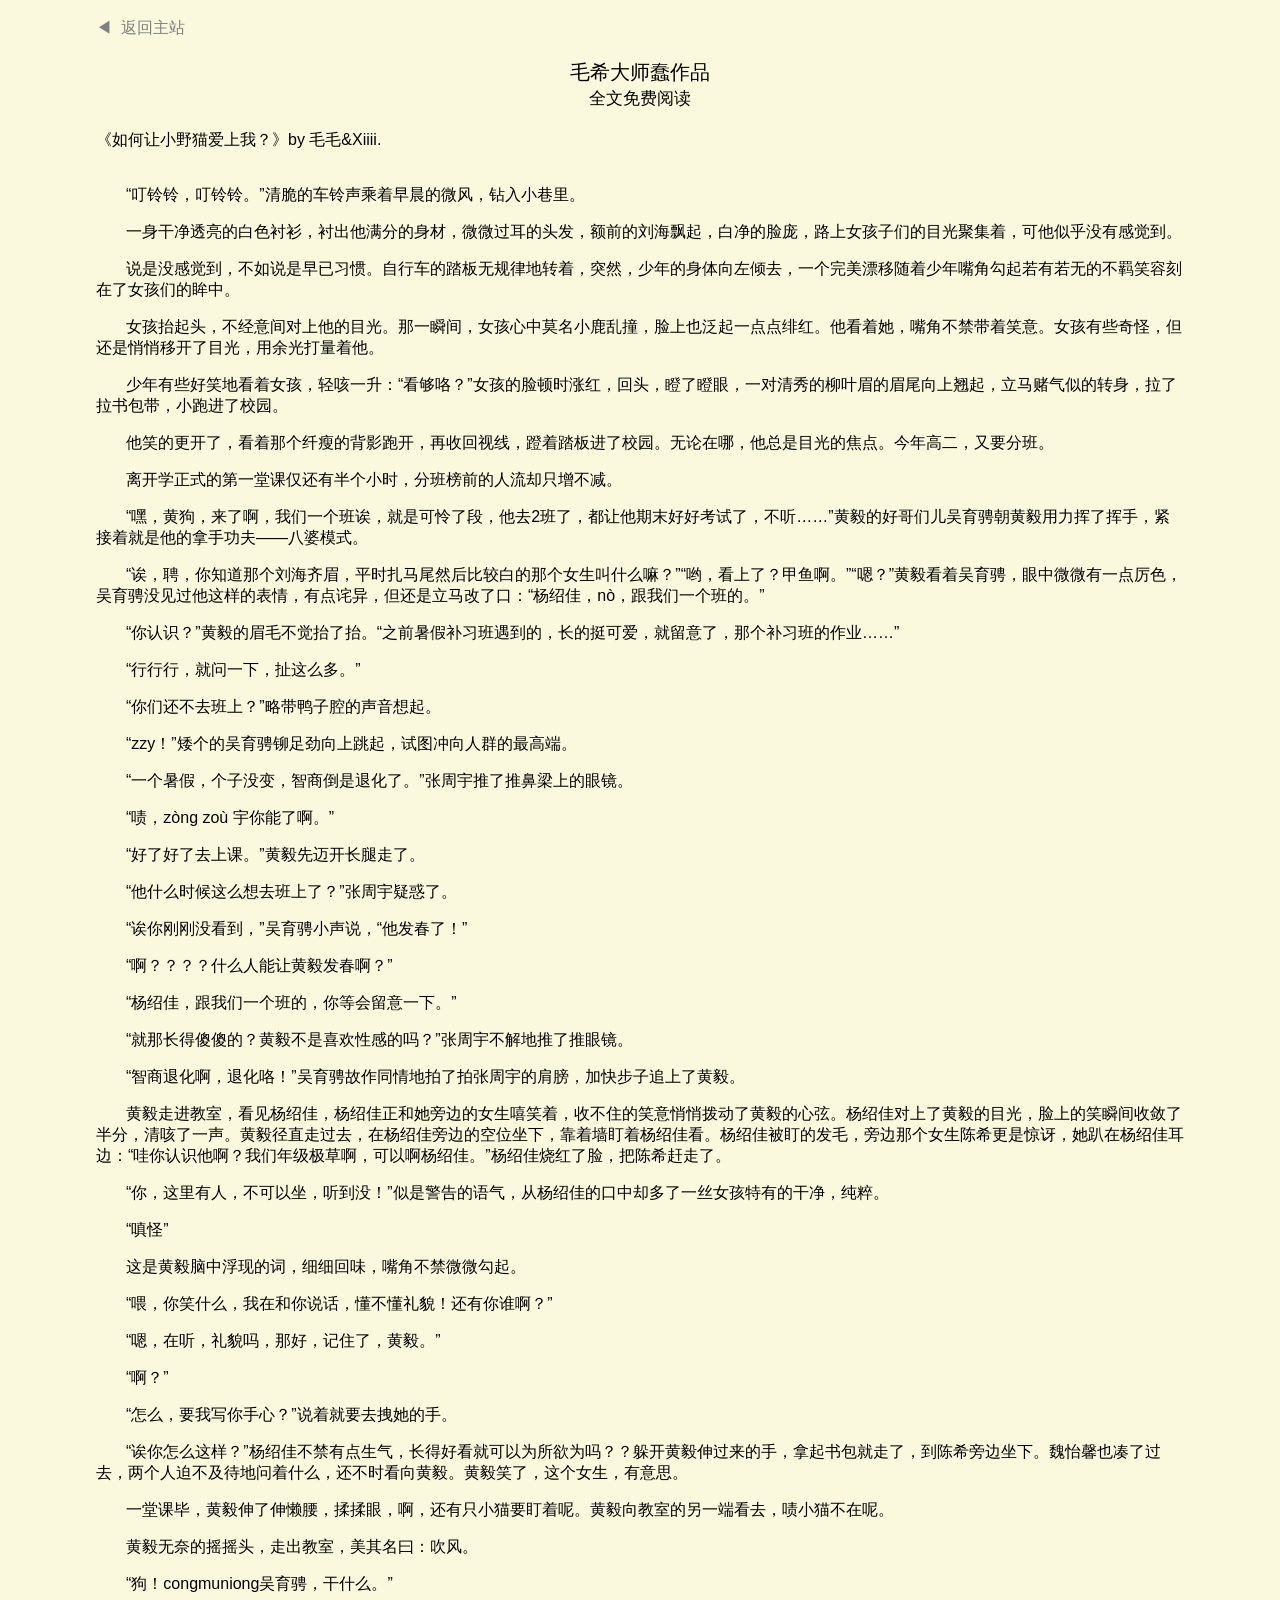
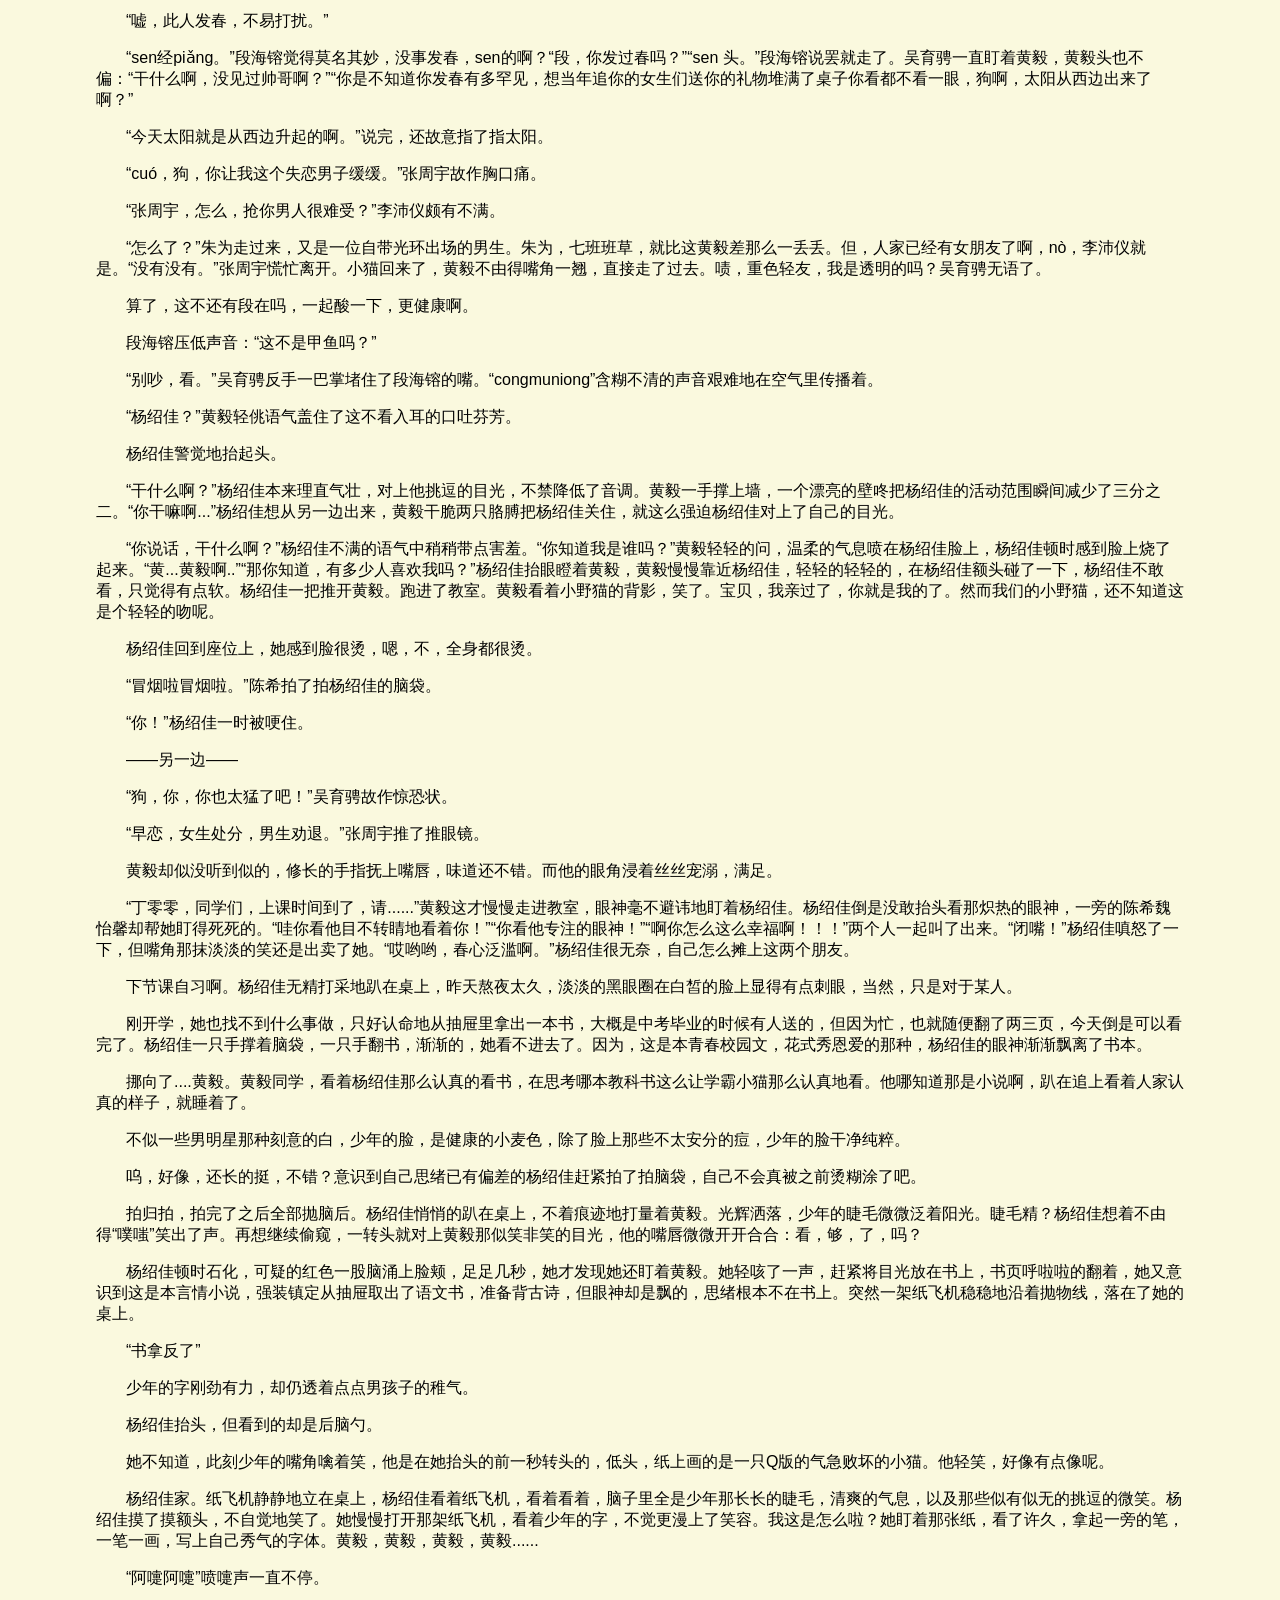
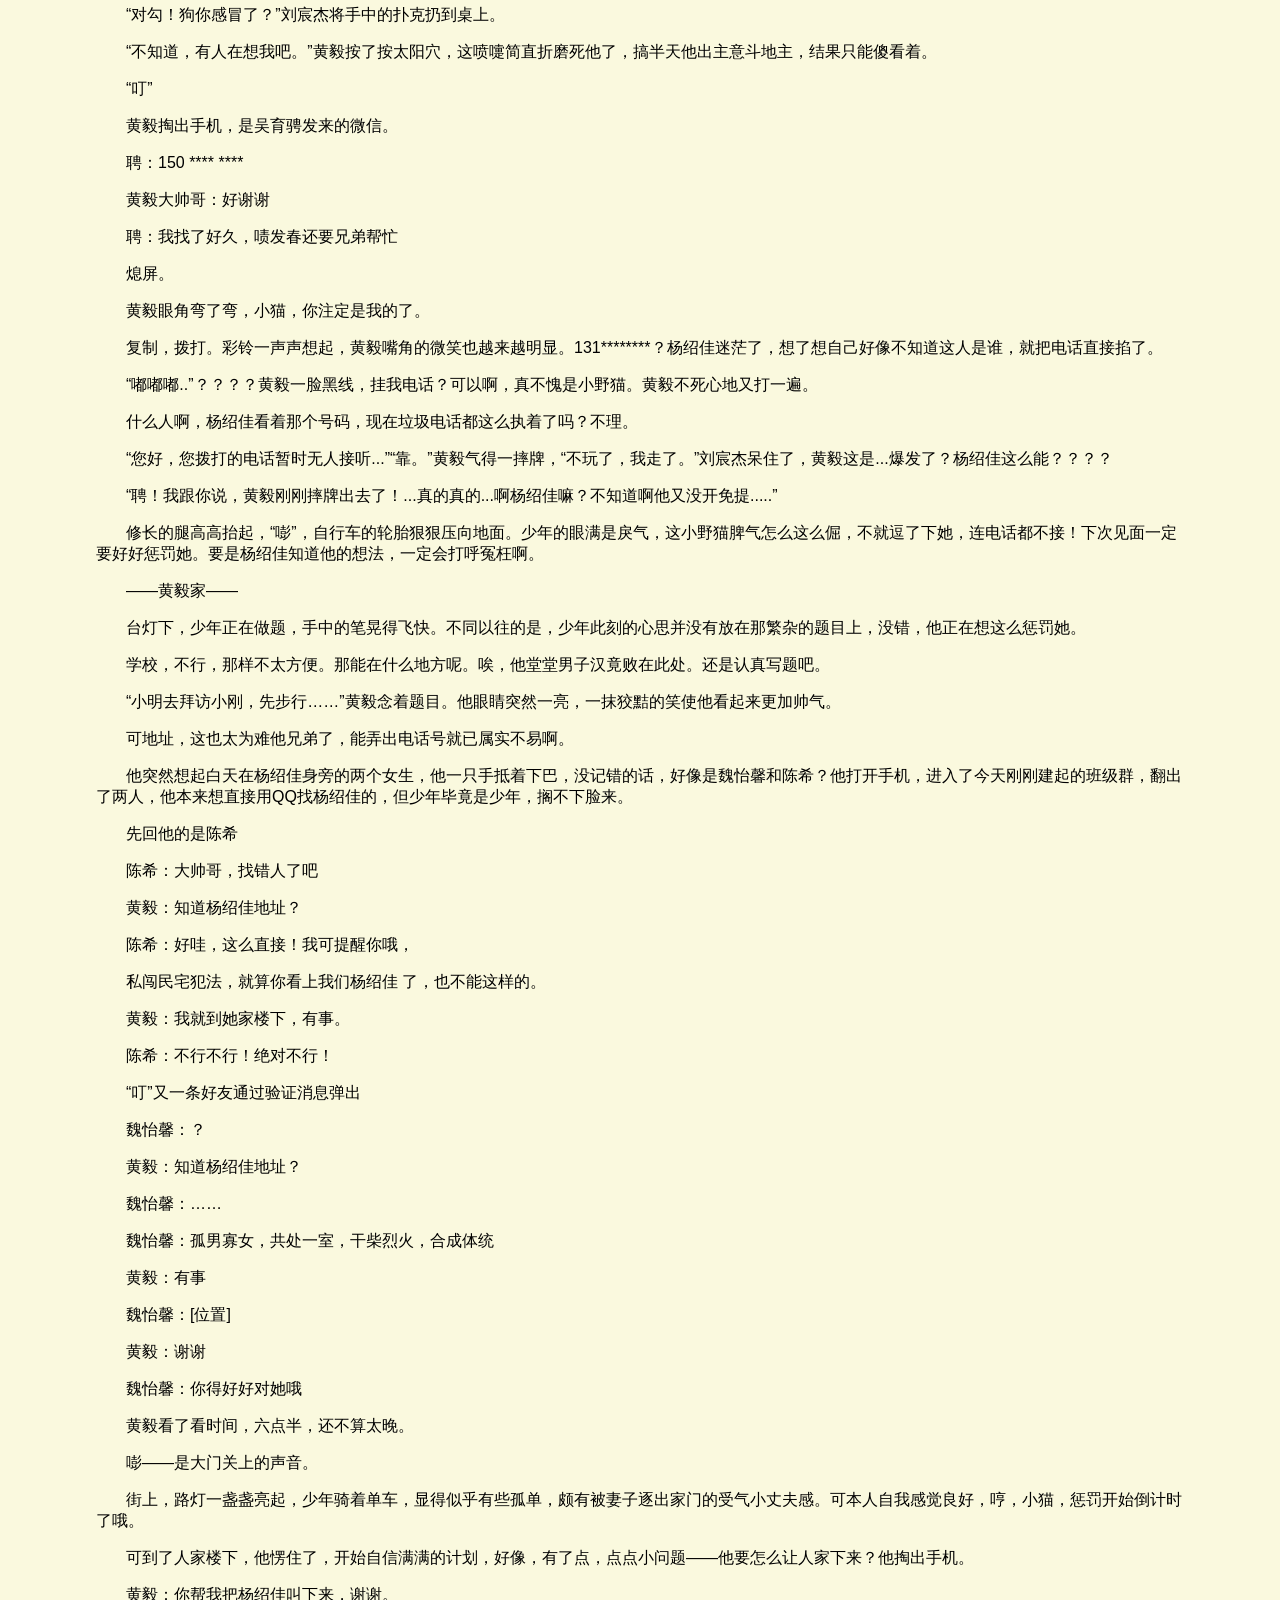
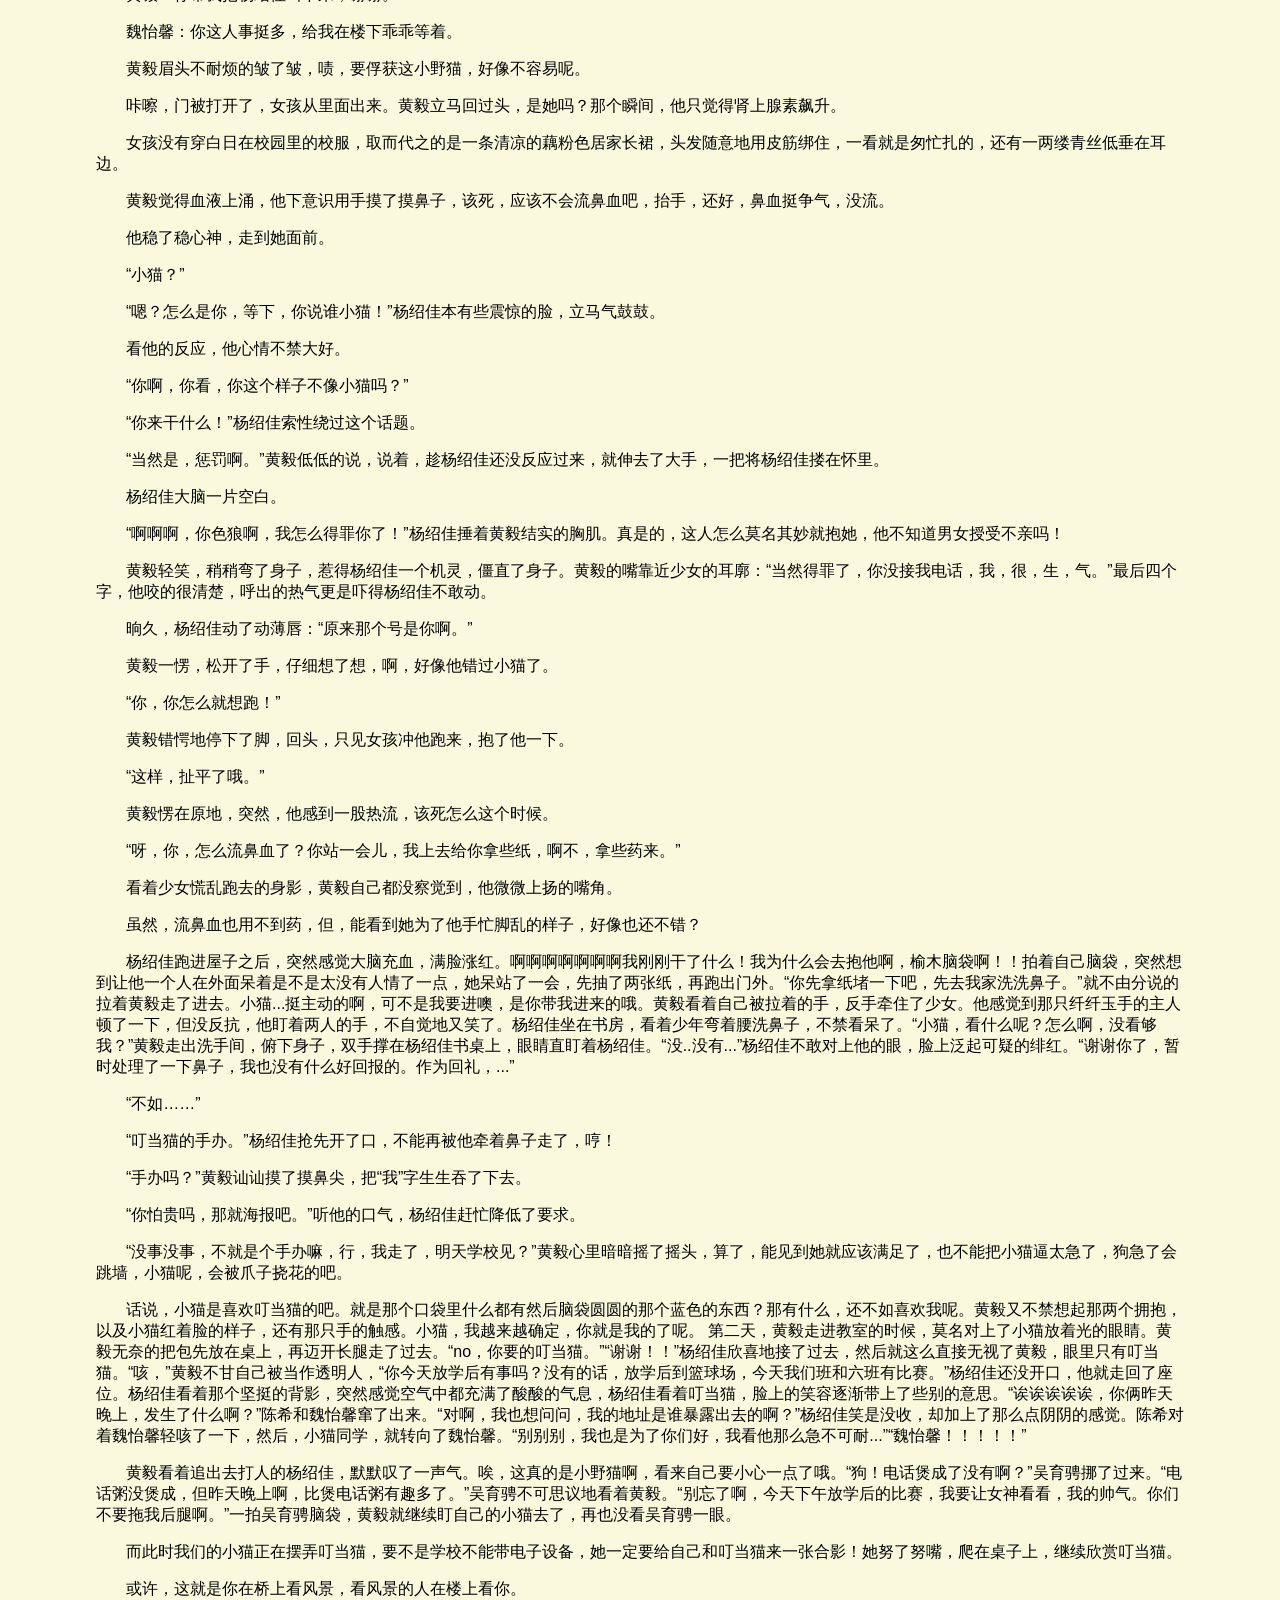
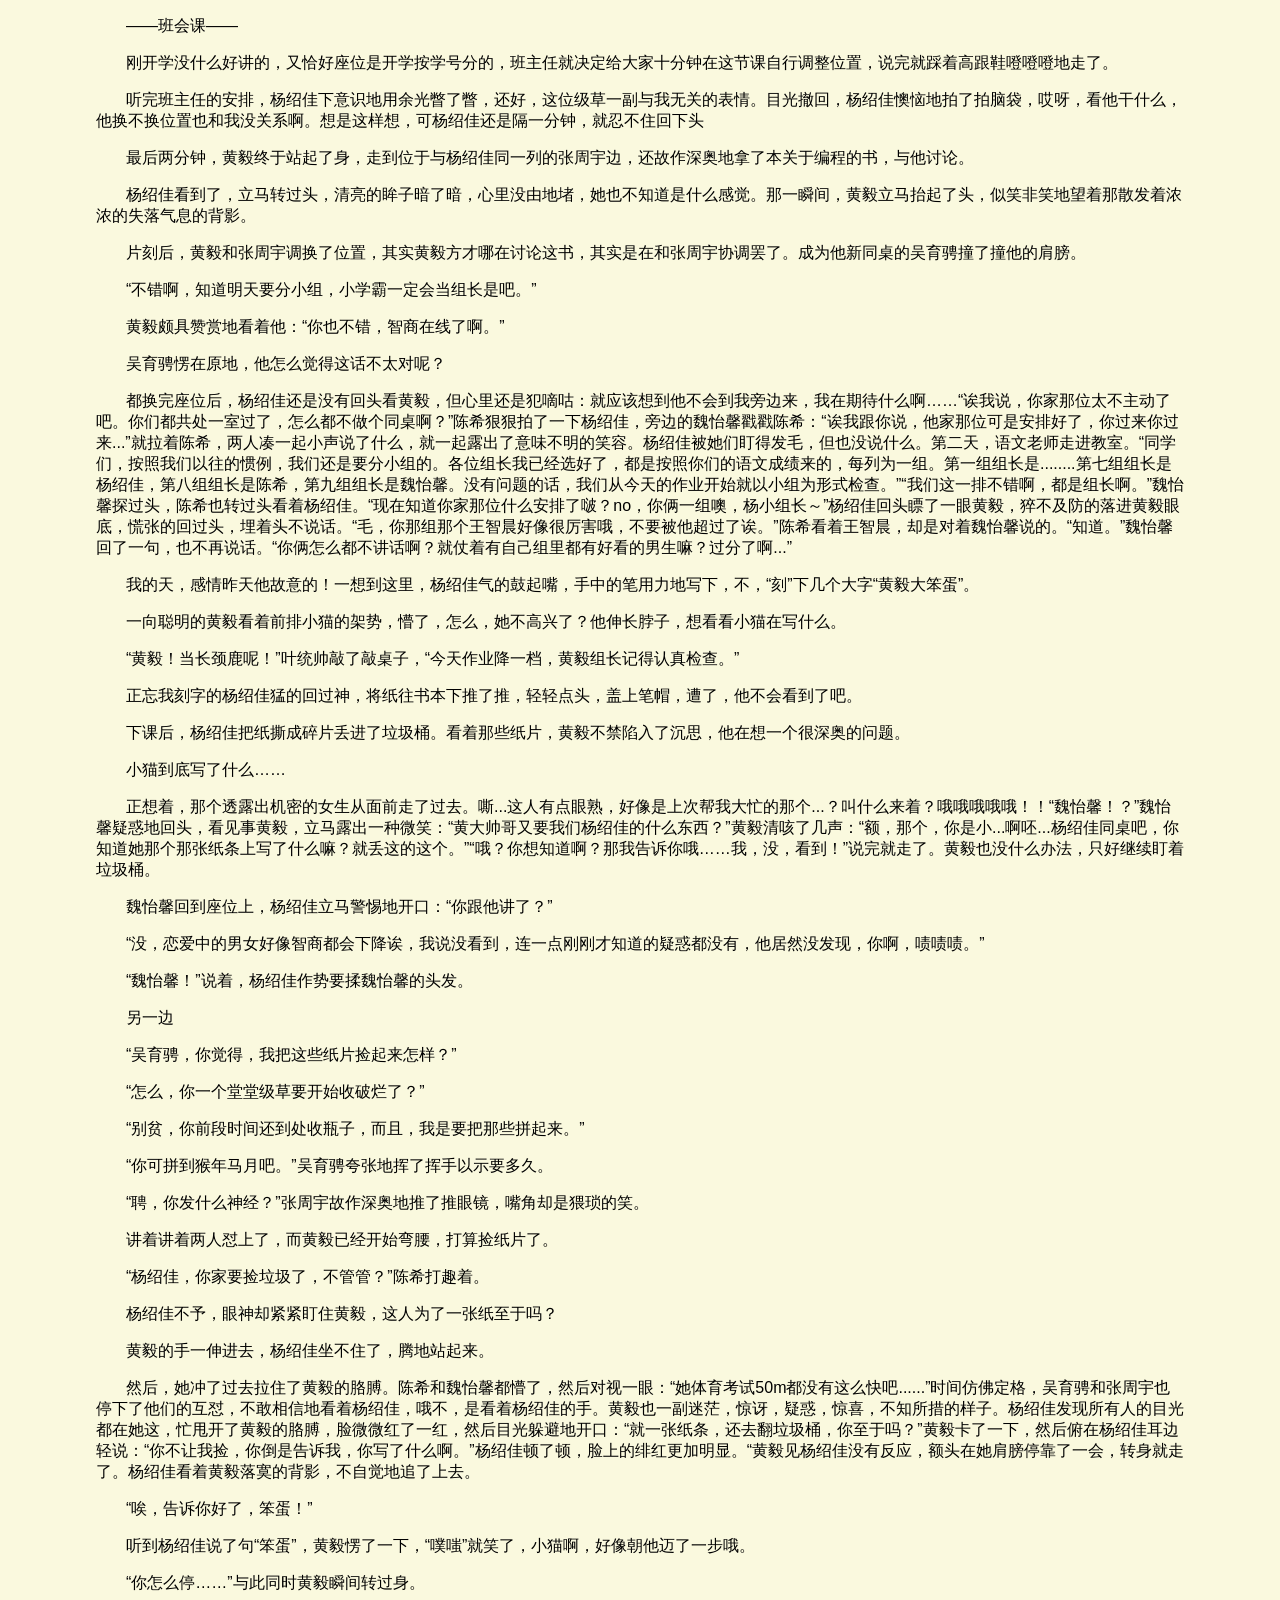
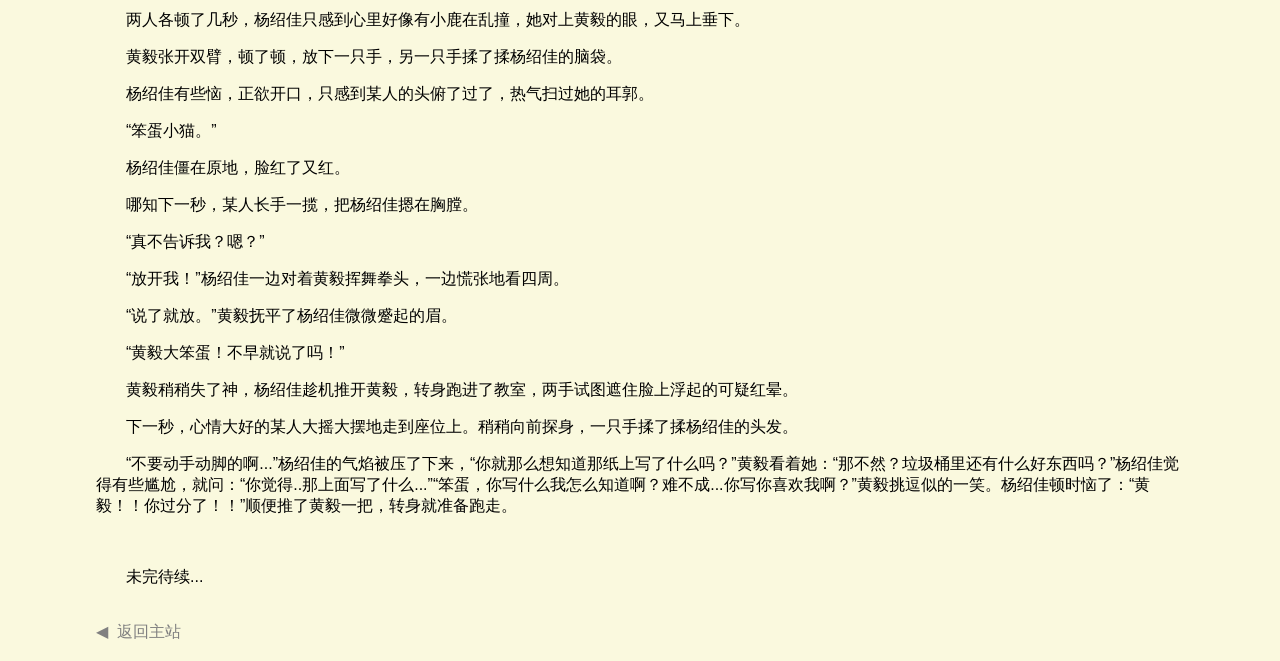
==== czp/index.html @ f8d87354 "Add files via upload" ====
<!DOCTYPE html>
<html lang="en">

<head>
    <meta charset="UTF-8">
    <meta name="viewport" content="width=device-width, initial-scale=1.0">
    <link rel="stylesheet" type="text/css" href="style.css">
    <link rel="shortcut icon" href="CZP.ico">
    <meta name="viewport" content="width=device-width, initial-scale=1.0">
    <title>毛希大师蠢作品</title>
</head>

<body>
    <br><a href="../index.html" style="text-decoration:none;color:gray;">◀&nbsp;&nbsp;返回主站</a>
    <p class="title">毛希大师蠢作品<br><small>全文免费阅读</small></p>
    <span>《如何让小野猫爱上我？》by 毛毛&amp;Xiiii.</span><br><br>
    <span style="text-indent:30px;">
        <p>“叮铃铃，叮铃铃。”清脆的车铃声乘着早晨的微风，钻入小巷里。</p>
        <p>一身干净透亮的白色衬衫，衬出他满分的身材，微微过耳的头发，额前的刘海飘起，白净的脸庞，路上女孩子们的目光聚集着，可他似乎没有感觉到。</p>
        <p>说是没感觉到，不如说是早已习惯。自行车的踏板无规律地转着，突然，少年的身体向左倾去，一个完美漂移随着少年嘴角勾起若有若无的不羁笑容刻在了女孩们的眸中。</p>
        <p>女孩抬起头，不经意间对上他的目光。那一瞬间，女孩心中莫名小鹿乱撞，脸上也泛起一点点绯红。他看着她，嘴角不禁带着笑意。女孩有些奇怪，但还是悄悄移开了目光，用余光打量着他。</p>
        <p>少年有些好笑地看着女孩，轻咳一升：“看够咯？”女孩的脸顿时涨红，回头，瞪了瞪眼，一对清秀的柳叶眉的眉尾向上翘起，立马赌气似的转身，拉了拉书包带，小跑进了校园。</p>
        <p>他笑的更开了，看着那个纤瘦的背影跑开，再收回视线，蹬着踏板进了校园。无论在哪，他总是目光的焦点。今年高二，又要分班。</p>
        <p>离开学正式的第一堂课仅还有半个小时，分班榜前的人流却只增不减。</p>
        <p>“嘿，黄狗，来了啊，我们一个班诶，就是可怜了段，他去2班了，都让他期末好好考试了，不听……”黄毅的好哥们儿吴育骋朝黄毅用力挥了挥手，紧接着就是他的拿手功夫——八婆模式。</p>
        <p>“诶，聘，你知道那个刘海齐眉，平时扎马尾然后比较白的那个女生叫什么嘛？”“哟，看上了？甲鱼啊。”“嗯？”黄毅看着吴育骋，眼中微微有一点厉色，吴育骋没见过他这样的表情，有点诧异，但还是立马改了口：“杨绍佳，nò，跟我们一个班的。”
        </p>
        <p> “你认识？”黄毅的眉毛不觉抬了抬。“之前暑假补习班遇到的，长的挺可爱，就留意了，那个补习班的作业……”</p>
        <p> “行行行，就问一下，扯这么多。”</p>
        <p> “你们还不去班上？”略带鸭子腔的声音想起。</p>
        <p> “zzy！”矮个的吴育骋铆足劲向上跳起，试图冲向人群的最高端。</p>
        <p> “一个暑假，个子没变，智商倒是退化了。”张周宇推了推鼻梁上的眼镜。</p>
        <p> “啧，zòng zoù 宇你能了啊。”</p>
        <p> “好了好了去上课。”黄毅先迈开长腿走了。</p>
        <p> “他什么时候这么想去班上了？”张周宇疑惑了。</p>
        <p> “诶你刚刚没看到，”吴育骋小声说，“他发春了！”</p>
        <p> “啊？？？？什么人能让黄毅发春啊？”</p>
        <p> “杨绍佳，跟我们一个班的，你等会留意一下。”</p>
        <p> “就那长得傻傻的？黄毅不是喜欢性感的吗？”张周宇不解地推了推眼镜。</p>
        <p> “智商退化啊，退化咯！”吴育骋故作同情地拍了拍张周宇的肩膀，加快步子追上了黄毅。</p>
        <p> 黄毅走进教室，看见杨绍佳，杨绍佳正和她旁边的女生嘻笑着，收不住的笑意悄悄拨动了黄毅的心弦。杨绍佳对上了黄毅的目光，脸上的笑瞬间收敛了半分，清咳了一声。黄毅径直走过去，在杨绍佳旁边的空位坐下，靠着墙盯着杨绍佳看。杨绍佳被盯的发毛，旁边那个女生陈希更是惊讶，她趴在杨绍佳耳边：“哇你认识他啊？我们年级极草啊，可以啊杨绍佳。”杨绍佳烧红了脸，把陈希赶走了。
        </p>
        <p> “你，这里有人，不可以坐，听到没！”似是警告的语气，从杨绍佳的口中却多了一丝女孩特有的干净，纯粹。</p>
        <p> “嗔怪”</p>
        <p> 这是黄毅脑中浮现的词，细细回味，嘴角不禁微微勾起。</p>
        <p> “喂，你笑什么，我在和你说话，懂不懂礼貌！还有你谁啊？”</p>
        <p> “嗯，在听，礼貌吗，那好，记住了，黄毅。”</p>
        <p> “啊？”</p>
        <p> “怎么，要我写你手心？”说着就要去拽她的手。</p>
        <p> “诶你怎么这样？”杨绍佳不禁有点生气，长得好看就可以为所欲为吗？？躲开黄毅伸过来的手，拿起书包就走了，到陈希旁边坐下。魏怡馨也凑了过去，两个人迫不及待地问着什么，还不时看向黄毅。黄毅笑了，这个女生，有意思。</p>
        <p> 一堂课毕，黄毅伸了伸懒腰，揉揉眼，啊，还有只小猫要盯着呢。黄毅向教室的另一端看去，啧小猫不在呢。</p>
        <p> 黄毅无奈的摇摇头，走出教室，美其名曰：吹风。</p>
        <p> “狗！congmuniong吴育骋，干什么。”</p>
        <p> “嘘，此人发春，不易打扰。”</p>
        <p> “sen经piǎng。”段海镕觉得莫名其妙，没事发春，sen的啊？“段，你发过春吗？”“sen
            头。”段海镕说罢就走了。吴育骋一直盯着黄毅，黄毅头也不偏：“干什么啊，没见过帅哥啊？”“你是不知道你发春有多罕见，想当年追你的女生们送你的礼物堆满了桌子你看都不看一眼，狗啊，太阳从西边出来了啊？”</p>
        <p> “今天太阳就是从西边升起的啊。”说完，还故意指了指太阳。</p>
        <p> “cuó，狗，你让我这个失恋男子缓缓。”张周宇故作胸口痛。</p>
        <p> “张周宇，怎么，抢你男人很难受？”李沛仪颇有不满。</p>
        <p> “怎么了？”朱为走过来，又是一位自带光环出场的男生。朱为，七班班草，就比这黄毅差那么一丢丢。但，人家已经有女朋友了啊，nò，李沛仪就是。“没有没有。”张周宇慌忙离开。小猫回来了，黄毅不由得嘴角一翘，直接走了过去。啧，重色轻友，我是透明的吗？吴育骋无语了。
        </p>
        <p> 算了，这不还有段在吗，一起酸一下，更健康啊。</p>
        <p> 段海镕压低声音：“这不是甲鱼吗？”</p>
        <p> “别吵，看。”吴育骋反手一巴掌堵住了段海镕的嘴。“congmuniong”含糊不清的声音艰难地在空气里传播着。</p>
        <p> “杨绍佳？”黄毅轻佻语气盖住了这不看入耳的口吐芬芳。</p>
        <p> 杨绍佳警觉地抬起头。</p>
        <p> “干什么啊？”杨绍佳本来理直气壮，对上他挑逗的目光，不禁降低了音调。黄毅一手撑上墙，一个漂亮的壁咚把杨绍佳的活动范围瞬间减少了三分之二。“你干嘛啊...”杨绍佳想从另一边出来，黄毅干脆两只胳膊把杨绍佳关住，就这么强迫杨绍佳对上了自己的目光。
        </p>
        <p> “你说话，干什么啊？”杨绍佳不满的语气中稍稍带点害羞。“你知道我是谁吗？”黄毅轻轻的问，温柔的气息喷在杨绍佳脸上，杨绍佳顿时感到脸上烧了起来。“黄...黄毅啊..”“那你知道，有多少人喜欢我吗？”杨绍佳抬眼瞪着黄毅，黄毅慢慢靠近杨绍佳，轻轻的轻轻的，在杨绍佳额头碰了一下，杨绍佳不敢看，只觉得有点软。杨绍佳一把推开黄毅。跑进了教室。黄毅看着小野猫的背影，笑了。宝贝，我亲过了，你就是我的了。然而我们的小野猫，还不知道这是个轻轻的吻呢。
        </p>
        <p> 杨绍佳回到座位上，她感到脸很烫，嗯，不，全身都很烫。</p>
        <p> “冒烟啦冒烟啦。”陈希拍了拍杨绍佳的脑袋。</p>
        <p> “你！”杨绍佳一时被哽住。</p>
        <p> ——另一边——</p>
        <p> “狗，你，你也太猛了吧！”吴育骋故作惊恐状。</p>
        <p> “早恋，女生处分，男生劝退。”张周宇推了推眼镜。</p>
        <p> 黄毅却似没听到似的，修长的手指抚上嘴唇，味道还不错。而他的眼角浸着丝丝宠溺，满足。</p>
        <p> “丁零零，同学们，上课时间到了，请......”黄毅这才慢慢走进教室，眼神毫不避讳地盯着杨绍佳。杨绍佳倒是没敢抬头看那炽热的眼神，一旁的陈希魏怡馨却帮她盯得死死的。“哇你看他目不转睛地看着你！”“你看他专注的眼神！”“啊你怎么这么幸福啊！！！”两个人一起叫了出来。“闭嘴！”杨绍佳嗔怒了一下，但嘴角那抹淡淡的笑还是出卖了她。“哎哟哟，春心泛滥啊。”杨绍佳很无奈，自己怎么摊上这两个朋友。
        </p>
        <p> 下节课自习啊。杨绍佳无精打采地趴在桌上，昨天熬夜太久，淡淡的黑眼圈在白皙的脸上显得有点刺眼，当然，只是对于某人。</p>
        <p> 刚开学，她也找不到什么事做，只好认命地从抽屉里拿出一本书，大概是中考毕业的时候有人送的，但因为忙，也就随便翻了两三页，今天倒是可以看完了。杨绍佳一只手撑着脑袋，一只手翻书，渐渐的，她看不进去了。因为，这是本青春校园文，花式秀恩爱的那种，杨绍佳的眼神渐渐飘离了书本。
        </p>
        <p> 挪向了....黄毅。黄毅同学，看着杨绍佳那么认真的看书，在思考哪本教科书这么让学霸小猫那么认真地看。他哪知道那是小说啊，趴在追上看着人家认真的样子，就睡着了。</p>
        <p> 不似一些男明星那种刻意的白，少年的脸，是健康的小麦色，除了脸上那些不太安分的痘，少年的脸干净纯粹。</p>
        <p> 呜，好像，还长的挺，不错？意识到自己思绪已有偏差的杨绍佳赶紧拍了拍脑袋，自己不会真被之前烫糊涂了吧。</p>
        <p> 拍归拍，拍完了之后全部抛脑后。杨绍佳悄悄的趴在桌上，不着痕迹地打量着黄毅。光辉洒落，少年的睫毛微微泛着阳光。睫毛精？杨绍佳想着不由得“噗嗤”笑出了声。再想继续偷窥，一转头就对上黄毅那似笑非笑的目光，他的嘴唇微微开开合合：看，够，了，吗？
        </p>
        <p> 杨绍佳顿时石化，可疑的红色一股脑涌上脸颊，足足几秒，她才发现她还盯着黄毅。她轻咳了一声，赶紧将目光放在书上，书页呼啦啦的翻着，她又意识到这是本言情小说，强装镇定从抽屉取出了语文书，准备背古诗，但眼神却是飘的，思绪根本不在书上。突然一架纸飞机稳稳地沿着抛物线，落在了她的桌上。
        </p>
        <p> “书拿反了”</p>
        <p> 少年的字刚劲有力，却仍透着点点男孩子的稚气。</p>
        <p> 杨绍佳抬头，但看到的却是后脑勺。</p>
        <p> 她不知道，此刻少年的嘴角噙着笑，他是在她抬头的前一秒转头的，低头，纸上画的是一只Q版的气急败坏的小猫。他轻笑，好像有点像呢。</p>
        <p> 杨绍佳家。纸飞机静静地立在桌上，杨绍佳看着纸飞机，看着看着，脑子里全是少年那长长的睫毛，清爽的气息，以及那些似有似无的挑逗的微笑。杨绍佳摸了摸额头，不自觉地笑了。她慢慢打开那架纸飞机，看着少年的字，不觉更漫上了笑容。我这是怎么啦？她盯着那张纸，看了许久，拿起一旁的笔，一笔一画，写上自己秀气的字体。黄毅，黄毅，黄毅，黄毅......
        </p>
        <p> “阿嚏阿嚏”喷嚏声一直不停。</p>
        <p> “对勾！狗你感冒了？”刘宸杰将手中的扑克扔到桌上。</p>
        <p> “不知道，有人在想我吧。”黄毅按了按太阳穴，这喷嚏简直折磨死他了，搞半天他出主意斗地主，结果只能傻看着。</p>
        <p> “叮”</p>
        <p> 黄毅掏出手机，是吴育骋发来的微信。</p>
        <p> 聘：150 **** ****</p>
        <p> 黄毅大帅哥：好谢谢</p>
        <p> 聘：我找了好久，啧发春还要兄弟帮忙</p>
        <p> 熄屏。</p>
        <p> 黄毅眼角弯了弯，小猫，你注定是我的了。</p>
        <p> 复制，拨打。彩铃一声声想起，黄毅嘴角的微笑也越来越明显。131********？杨绍佳迷茫了，想了想自己好像不知道这人是谁，就把电话直接掐了。</p>
        <p> “嘟嘟嘟..”？？？？黄毅一脸黑线，挂我电话？可以啊，真不愧是小野猫。黄毅不死心地又打一遍。</p>
        <p> 什么人啊，杨绍佳看着那个号码，现在垃圾电话都这么执着了吗？不理。</p>
        <p> “您好，您拨打的电话暂时无人接听...”“靠。”黄毅气得一摔牌，“不玩了，我走了。”刘宸杰呆住了，黄毅这是...爆发了？杨绍佳这么能？？？？</p>
        <p> “聘！我跟你说，黄毅刚刚摔牌出去了！...真的真的...啊杨绍佳嘛？不知道啊他又没开免提.....”</p>
        <p> 修长的腿高高抬起，“嘭”，自行车的轮胎狠狠压向地面。少年的眼满是戾气，这小野猫脾气怎么这么倔，不就逗了下她，连电话都不接！下次见面一定要好好惩罚她。要是杨绍佳知道他的想法，一定会打呼冤枉啊。</p>
        <p> ——黄毅家——</p>
        <p> 台灯下，少年正在做题，手中的笔晃得飞快。不同以往的是，少年此刻的心思并没有放在那繁杂的题目上，没错，他正在想这么惩罚她。</p>
        <p> 学校，不行，那样不太方便。那能在什么地方呢。唉，他堂堂男子汉竟败在此处。还是认真写题吧。</p>
        <p> “小明去拜访小刚，先步行……”黄毅念着题目。他眼睛突然一亮，一抹狡黠的笑使他看起来更加帅气。</p>
        <p> 可地址，这也太为难他兄弟了，能弄出电话号就已属实不易啊。</p>
        <p> 他突然想起白天在杨绍佳身旁的两个女生，他一只手抵着下巴，没记错的话，好像是魏怡馨和陈希？他打开手机，进入了今天刚刚建起的班级群，翻出了两人，他本来想直接用QQ找杨绍佳的，但少年毕竟是少年，搁不下脸来。</p>
        <p> 先回他的是陈希</p>
        <p> 陈希：大帅哥，找错人了吧</p>
        <p> 黄毅：知道杨绍佳地址？</p>
        <p> 陈希：好哇，这么直接！我可提醒你哦， </p>
        <p> 私闯民宅犯法，就算你看上我们杨绍佳 了，也不能这样的。</p>
        <p> 黄毅：我就到她家楼下，有事。</p>
        <p> 陈希：不行不行！绝对不行！</p>
        <p> “叮”又一条好友通过验证消息弹出</p>
        <p> 魏怡馨：？</p>
        <p> 黄毅：知道杨绍佳地址？</p>
        <p> 魏怡馨：……</p>
        <p> 魏怡馨：孤男寡女，共处一室，干柴烈火，合成体统</p>
        <p> 黄毅：有事</p>
        <p> 魏怡馨：[位置]</p>
        <p> 黄毅：谢谢</p>
        <p> 魏怡馨：你得好好对她哦</p>
        <p> 黄毅看了看时间，六点半，还不算太晚。</p>
        <p> 嘭——是大门关上的声音。</p>
        <p> 街上，路灯一盏盏亮起，少年骑着单车，显得似乎有些孤单，颇有被妻子逐出家门的受气小丈夫感。可本人自我感觉良好，哼，小猫，惩罚开始倒计时了哦。</p>
        <p> 可到了人家楼下，他愣住了，开始自信满满的计划，好像，有了点，点点小问题——他要怎么让人家下来？他掏出手机。</p>
        <p> 黄毅：你帮我把杨绍佳叫下来，谢谢。</p>
        <p> 魏怡馨：你这人事挺多，给我在楼下乖乖等着。</p>
        <p> 黄毅眉头不耐烦的皱了皱，啧，要俘获这小野猫，好像不容易呢。</p>
        <p> 咔嚓，门被打开了，女孩从里面出来。黄毅立马回过头，是她吗？那个瞬间，他只觉得肾上腺素飙升。</p>
        <p> 女孩没有穿白日在校园里的校服，取而代之的是一条清凉的藕粉色居家长裙，头发随意地用皮筋绑住，一看就是匆忙扎的，还有一两缕青丝低垂在耳边。</p>
        <p> 黄毅觉得血液上涌，他下意识用手摸了摸鼻子，该死，应该不会流鼻血吧，抬手，还好，鼻血挺争气，没流。</p>
        <p> 他稳了稳心神，走到她面前。</p>
        <p> “小猫？”</p>
        <p> “嗯？怎么是你，等下，你说谁小猫！”杨绍佳本有些震惊的脸，立马气鼓鼓。</p>
        <p> 看他的反应，他心情不禁大好。</p>
        <p> “你啊，你看，你这个样子不像小猫吗？”</p>
        <p> “你来干什么！”杨绍佳索性绕过这个话题。</p>
        <p> “当然是，惩罚啊。”黄毅低低的说，说着，趁杨绍佳还没反应过来，就伸去了大手，一把将杨绍佳搂在怀里。</p>
        <p> 杨绍佳大脑一片空白。</p>
        <p> “啊啊啊，你色狼啊，我怎么得罪你了！”杨绍佳捶着黄毅结实的胸肌。真是的，这人怎么莫名其妙就抱她，他不知道男女授受不亲吗！</p>
        <p> 黄毅轻笑，稍稍弯了身子，惹得杨绍佳一个机灵，僵直了身子。黄毅的嘴靠近少女的耳廓：“当然得罪了，你没接我电话，我，很，生，气。”最后四个字，他咬的很清楚，呼出的热气更是吓得杨绍佳不敢动。</p>
        <p> 晌久，杨绍佳动了动薄唇：“原来那个号是你啊。”</p>
        <p> 黄毅一愣，松开了手，仔细想了想，啊，好像他错过小猫了。</p>
        <p> “你，你怎么就想跑！”</p>
        <p> 黄毅错愕地停下了脚，回头，只见女孩冲他跑来，抱了他一下。</p>
        <p> “这样，扯平了哦。”</p>
        <p> 黄毅愣在原地，突然，他感到一股热流，该死怎么这个时候。</p>
        <p> “呀，你，怎么流鼻血了？你站一会儿，我上去给你拿些纸，啊不，拿些药来。”</p>
        <p> 看着少女慌乱跑去的身影，黄毅自己都没察觉到，他微微上扬的嘴角。</p>
        <p> 虽然，流鼻血也用不到药，但，能看到她为了他手忙脚乱的样子，好像也还不错？</p>
        <p> 杨绍佳跑进屋子之后，突然感觉大脑充血，满脸涨红。啊啊啊啊啊啊啊我刚刚干了什么！我为什么会去抱他啊，榆木脑袋啊！！拍着自己脑袋，突然想到让他一个人在外面呆着是不是太没有人情了一点，她呆站了一会，先抽了两张纸，再跑出门外。“你先拿纸堵一下吧，先去我家洗洗鼻子。”就不由分说的拉着黄毅走了进去。小猫...挺主动的啊，可不是我要进噢，是你带我进来的哦。黄毅看着自己被拉着的手，反手牵住了少女。他感觉到那只纤纤玉手的主人顿了一下，但没反抗，他盯着两人的手，不自觉地又笑了。杨绍佳坐在书房，看着少年弯着腰洗鼻子，不禁看呆了。“小猫，看什么呢？怎么啊，没看够我？”黄毅走出洗手间，俯下身子，双手撑在杨绍佳书桌上，眼睛直盯着杨绍佳。“没..没有...”杨绍佳不敢对上他的眼，脸上泛起可疑的绯红。“谢谢你了，暂时处理了一下鼻子，我也没有什么好回报的。作为回礼，...”
        </p>
        <p> “不如……”</p>
        <p> “叮当猫的手办。”杨绍佳抢先开了口，不能再被他牵着鼻子走了，哼！</p>
        <p> “手办吗？”黄毅讪讪摸了摸鼻尖，把“我”字生生吞了下去。</p>
        <p> “你怕贵吗，那就海报吧。”听他的口气，杨绍佳赶忙降低了要求。</p>
        <p> “没事没事，不就是个手办嘛，行，我走了，明天学校见？”黄毅心里暗暗摇了摇头，算了，能见到她就应该满足了，也不能把小猫逼太急了，狗急了会跳墙，小猫呢，会被爪子挠花的吧。</p>
        <p> 话说，小猫是喜欢叮当猫的吧。就是那个口袋里什么都有然后脑袋圆圆的那个蓝色的东西？那有什么，还不如喜欢我呢。黄毅又不禁想起那两个拥抱，以及小猫红着脸的样子，还有那只手的触感。小猫，我越来越确定，你就是我的了呢。
            第二天，黄毅走进教室的时候，莫名对上了小猫放着光的眼睛。黄毅无奈的把包先放在桌上，再迈开长腿走了过去。“no，你要的叮当猫。”“谢谢！！”杨绍佳欣喜地接了过去，然后就这么直接无视了黄毅，眼里只有叮当猫。“咳，”黄毅不甘自己被当作透明人，“你今天放学后有事吗？没有的话，放学后到篮球场，今天我们班和六班有比赛。”杨绍佳还没开口，他就走回了座位。杨绍佳看着那个坚挺的背影，突然感觉空气中都充满了酸酸的气息，杨绍佳看着叮当猫，脸上的笑容逐渐带上了些别的意思。“诶诶诶诶诶，你俩昨天晚上，发生了什么啊？”陈希和魏怡馨窜了出来。“对啊，我也想问问，我的地址是谁暴露出去的啊？”杨绍佳笑是没收，却加上了那么点阴阴的感觉。陈希对着魏怡馨轻咳了一下，然后，小猫同学，就转向了魏怡馨。“别别别，我也是为了你们好，我看他那么急不可耐...”“魏怡馨！！！！！”
        </p>
        <p> 黄毅看着追出去打人的杨绍佳，默默叹了一声气。唉，这真的是小野猫啊，看来自己要小心一点了哦。“狗！电话煲成了没有啊？”吴育骋挪了过来。“电话粥没煲成，但昨天晚上啊，比煲电话粥有趣多了。”吴育骋不可思议地看着黄毅。“别忘了啊，今天下午放学后的比赛，我要让女神看看，我的帅气。你们不要拖我后腿啊。”一拍吴育骋脑袋，黄毅就继续盯自己的小猫去了，再也没看吴育骋一眼。
        </p>
        <p> 而此时我们的小猫正在摆弄叮当猫，要不是学校不能带电子设备，她一定要给自己和叮当猫来一张合影！她努了努嘴，爬在桌子上，继续欣赏叮当猫。</p>
        <p> 或许，这就是你在桥上看风景，看风景的人在楼上看你。</p>
        <p> ——班会课——</p>
        <p> 刚开学没什么好讲的，又恰好座位是开学按学号分的，班主任就决定给大家十分钟在这节课自行调整位置，说完就踩着高跟鞋噔噔噔地走了。</p>
        <p> 听完班主任的安排，杨绍佳下意识地用余光瞥了瞥，还好，这位级草一副与我无关的表情。目光撤回，杨绍佳懊恼地拍了拍脑袋，哎呀，看他干什么，他换不换位置也和我没关系啊。想是这样想，可杨绍佳还是隔一分钟，就忍不住回下头</p>
        <p> 最后两分钟，黄毅终于站起了身，走到位于与杨绍佳同一列的张周宇边，还故作深奥地拿了本关于编程的书，与他讨论。</p>
        <p> 杨绍佳看到了，立马转过头，清亮的眸子暗了暗，心里没由地堵，她也不知道是什么感觉。那一瞬间，黄毅立马抬起了头，似笑非笑地望着那散发着浓浓的失落气息的背影。</p>
        <p> 片刻后，黄毅和张周宇调换了位置，其实黄毅方才哪在讨论这书，其实是在和张周宇协调罢了。成为他新同桌的吴育骋撞了撞他的肩膀。</p>
        <p> “不错啊，知道明天要分小组，小学霸一定会当组长是吧。”</p>
        <p> 黄毅颇具赞赏地看着他：“你也不错，智商在线了啊。”</p>
        <p> 吴育骋愣在原地，他怎么觉得这话不太对呢？</p>
        <p> 都换完座位后，杨绍佳还是没有回头看黄毅，但心里还是犯嘀咕：就应该想到他不会到我旁边来，我在期待什么啊……“诶我说，你家那位太不主动了吧。你们都共处一室过了，怎么都不做个同桌啊？”陈希狠狠拍了一下杨绍佳，旁边的魏怡馨戳戳陈希：“诶我跟你说，他家那位可是安排好了，你过来你过来...”就拉着陈希，两人凑一起小声说了什么，就一起露出了意味不明的笑容。杨绍佳被她们盯得发毛，但也没说什么。第二天，语文老师走进教室。“同学们，按照我们以往的惯例，我们还是要分小组的。各位组长我已经选好了，都是按照你们的语文成绩来的，每列为一组。第一组组长是........第七组组长是杨绍佳，第八组组长是陈希，第九组组长是魏怡馨。没有问题的话，我们从今天的作业开始就以小组为形式检查。”“我们这一排不错啊，都是组长啊。”魏怡馨探过头，陈希也转过头看着杨绍佳。“现在知道你家那位什么安排了啵？no，你俩一组噢，杨小组长～”杨绍佳回头瞟了一眼黄毅，猝不及防的落进黄毅眼底，慌张的回过头，埋着头不说话。“毛，你那组那个王智晨好像很厉害哦，不要被他超过了诶。”陈希看着王智晨，却是对着魏怡馨说的。“知道。”魏怡馨回了一句，也不再说话。“你俩怎么都不讲话啊？就仗着有自己组里都有好看的男生嘛？过分了啊...”
        </p>
        <p> 我的天，感情昨天他故意的！一想到这里，杨绍佳气的鼓起嘴，手中的笔用力地写下，不，“刻”下几个大字“黄毅大笨蛋”。</p>
        <p> 一向聪明的黄毅看着前排小猫的架势，懵了，怎么，她不高兴了？他伸长脖子，想看看小猫在写什么。</p>
        <p> “黄毅！当长颈鹿呢！”叶统帅敲了敲桌子，“今天作业降一档，黄毅组长记得认真检查。”</p>
        <p> 正忘我刻字的杨绍佳猛的回过神，将纸往书本下推了推，轻轻点头，盖上笔帽，遭了，他不会看到了吧。</p>
        <p> 下课后，杨绍佳把纸撕成碎片丢进了垃圾桶。看着那些纸片，黄毅不禁陷入了沉思，他在想一个很深奥的问题。</p>
        <p> 小猫到底写了什么……</p>
        <p> 正想着，那个透露出机密的女生从面前走了过去。嘶...这人有点眼熟，好像是上次帮我大忙的那个...？叫什么来着？哦哦哦哦哦！！“魏怡馨！？”魏怡馨疑惑地回头，看见事黄毅，立马露出一种微笑：“黄大帅哥又要我们杨绍佳的什么东西？”黄毅清咳了几声：“额，那个，你是小...啊呸...杨绍佳同桌吧，你知道她那个那张纸条上写了什么嘛？就丢这的这个。”“哦？你想知道啊？那我告诉你哦……我，没，看到！”说完就走了。黄毅也没什么办法，只好继续盯着垃圾桶。
        </p>
        <p> 魏怡馨回到座位上，杨绍佳立马警惕地开口：“你跟他讲了？”</p>
        <p> “没，恋爱中的男女好像智商都会下降诶，我说没看到，连一点刚刚才知道的疑惑都没有，他居然没发现，你啊，啧啧啧。”</p>
        <p> “魏怡馨！”说着，杨绍佳作势要揉魏怡馨的头发。</p>
        <p> 另一边</p>
        <p> “吴育骋，你觉得，我把这些纸片捡起来怎样？”</p>
        <p> “怎么，你一个堂堂级草要开始收破烂了？”</p>
        <p> “别贫，你前段时间还到处收瓶子，而且，我是要把那些拼起来。”</p>
        <p> “你可拼到猴年马月吧。”吴育骋夸张地挥了挥手以示要多久。</p>
        <p> “聘，你发什么神经？”张周宇故作深奥地推了推眼镜，嘴角却是猥琐的笑。</p>
        <p> 讲着讲着两人怼上了，而黄毅已经开始弯腰，打算捡纸片了。</p>
        <p> “杨绍佳，你家要捡垃圾了，不管管？”陈希打趣着。</p>
        <p> 杨绍佳不予，眼神却紧紧盯住黄毅，这人为了一张纸至于吗？</p>
        <p> 黄毅的手一伸进去，杨绍佳坐不住了，腾地站起来。</p>
        <p> 然后，她冲了过去拉住了黄毅的胳膊。陈希和魏怡馨都懵了，然后对视一眼：“她体育考试50m都没有这么快吧......”时间仿佛定格，吴育骋和张周宇也停下了他们的互怼，不敢相信地看着杨绍佳，哦不，是看着杨绍佳的手。黄毅也一副迷茫，惊讶，疑惑，惊喜，不知所措的样子。杨绍佳发现所有人的目光都在她这，忙甩开了黄毅的胳膊，脸微微红了一红，然后目光躲避地开口：“就一张纸条，还去翻垃圾桶，你至于吗？”黄毅卡了一下，然后俯在杨绍佳耳边轻说：“你不让我捡，你倒是告诉我，你写了什么啊。”杨绍佳顿了顿，脸上的绯红更加明显。“黄毅见杨绍佳没有反应，额头在她肩膀停靠了一会，转身就走了。杨绍佳看着黄毅落寞的背影，不自觉地追了上去。
        </p>
        <p>“唉，告诉你好了，笨蛋！”</p>
        <p>听到杨绍佳说了句“笨蛋”，黄毅愣了一下，“噗嗤”就笑了，小猫啊，好像朝他迈了一步哦。</p>
        <p>“你怎么停……”与此同时黄毅瞬间转过身。</p>
        <p>两人各顿了几秒，杨绍佳只感到心里好像有小鹿在乱撞，她对上黄毅的眼，又马上垂下。</p>
        <p>黄毅张开双臂，顿了顿，放下一只手，另一只手揉了揉杨绍佳的脑袋。</p>
        <p>杨绍佳有些恼，正欲开口，只感到某人的头俯了过了，热气扫过她的耳郭。</p>
        <p>“笨蛋小猫。”</p>
        <p>杨绍佳僵在原地，脸红了又红。</p>
        <p>哪知下一秒，某人长手一揽，把杨绍佳摁在胸膛。</p>
        <p>“真不告诉我？嗯？”</p>
        <p>“放开我！”杨绍佳一边对着黄毅挥舞拳头，一边慌张地看四周。</p>
        <p>“说了就放。”黄毅抚平了杨绍佳微微蹙起的眉。</p>
        <p>“黄毅大笨蛋！不早就说了吗！”</p>
        <p>黄毅稍稍失了神，杨绍佳趁机推开黄毅，转身跑进了教室，两手试图遮住脸上浮起的可疑红晕。</p>
        <p>下一秒，心情大好的某人大摇大摆地走到座位上。稍稍向前探身，一只手揉了揉杨绍佳的头发。</p>
        <p>“不要动手动脚的啊...”杨绍佳的气焰被压了下来，“你就那么想知道那纸上写了什么吗？”黄毅看着她：“那不然？垃圾桶里还有什么好东西吗？”杨绍佳觉得有些尴尬，就问：“你觉得..那上面写了什么...”“笨蛋，你写什么我怎么知道啊？难不成...你写你喜欢我啊？”黄毅挑逗似的一笑。杨绍佳顿时恼了：“黄毅！！你过分了！！”顺便推了黄毅一把，转身就准备跑走。
        </p>
        <br>
        <p>未完待续...</p>
        <br>
    </span>
    <a href="../index.html" style="text-decoration:none;color:gray;">◀&nbsp;&nbsp;返回主站</a><br><br>
</body>

</html>
---- czp/style.css ----
body{
    width: 85vw;
    background: #FAF9DE;
    font-family:-apple-system,BlinkMacSystemFont,Helvetica Neue,Helvetica,Arial,PingFang SC,Hiragino Sans GB,Microsoft YaHei,sans-serif;
    margin: 0 auto;
}

.title{
    text-align: center;
    font-size: 20px;
}
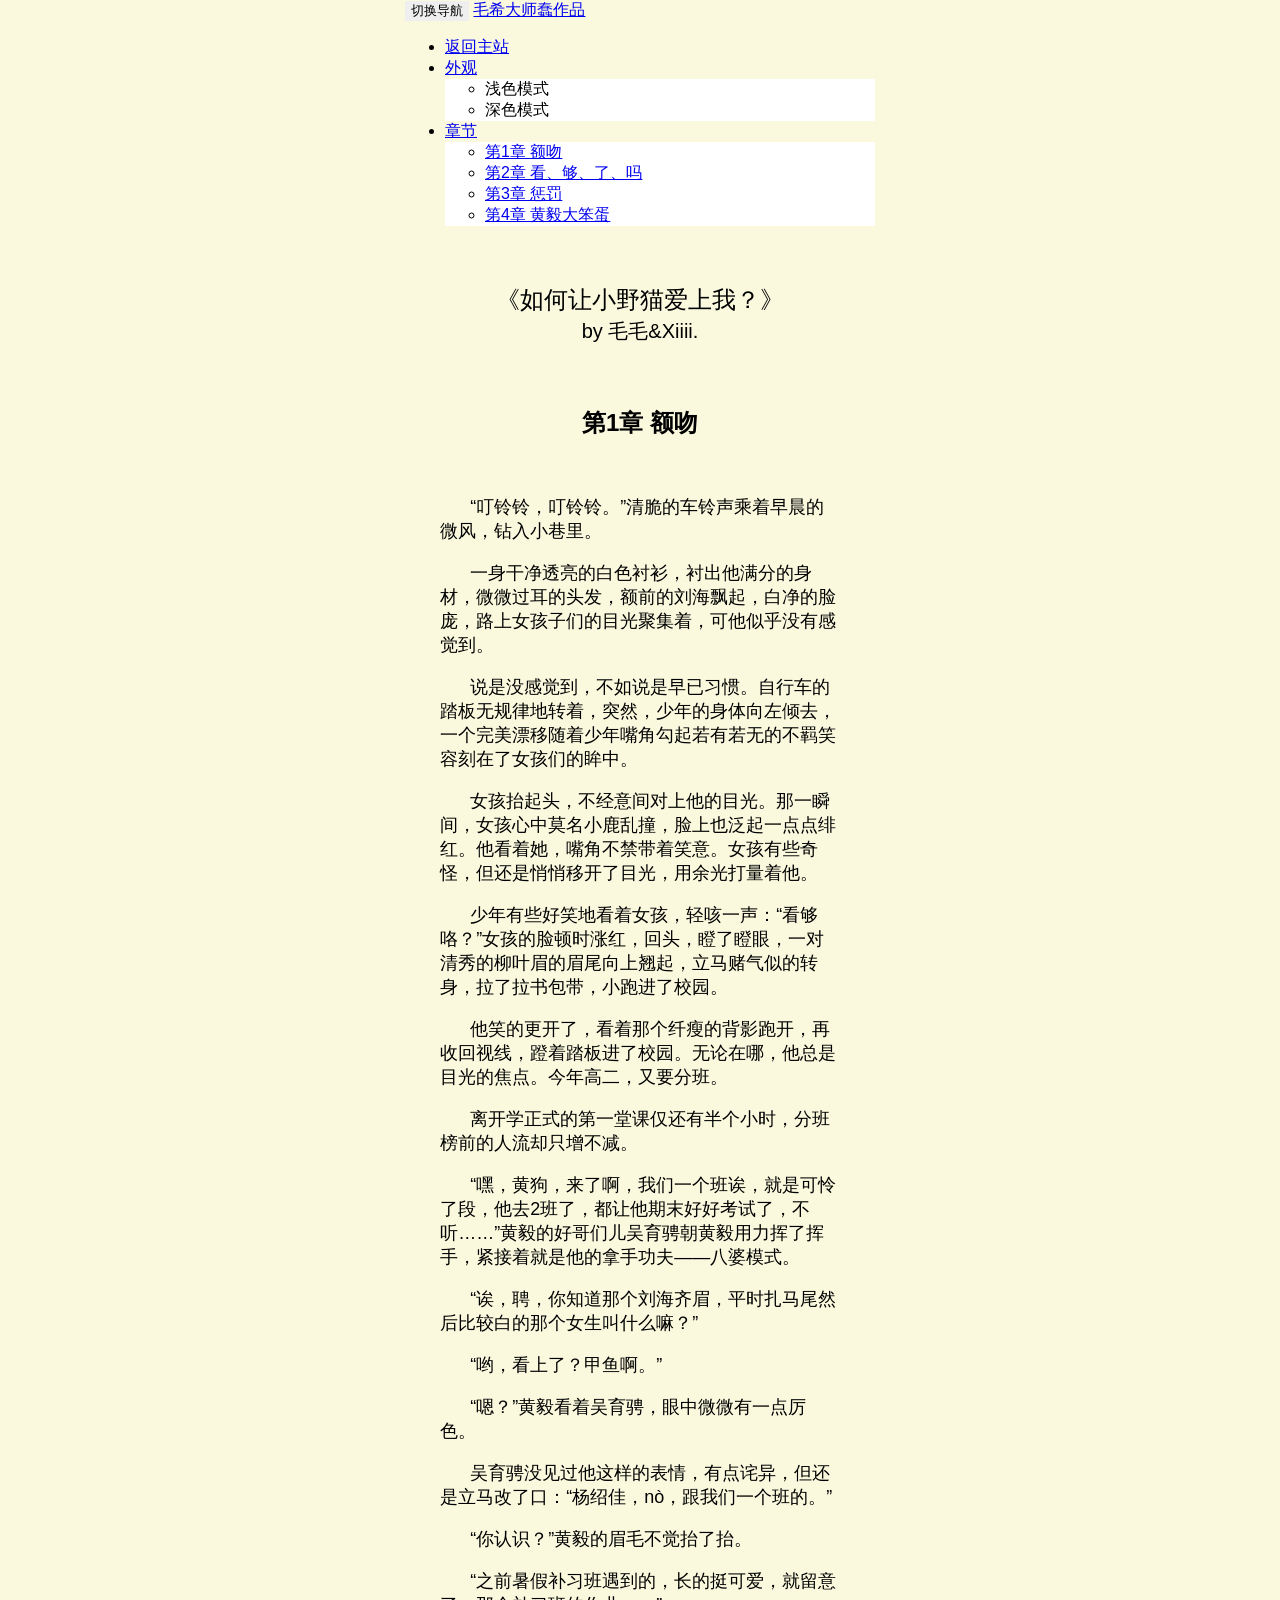
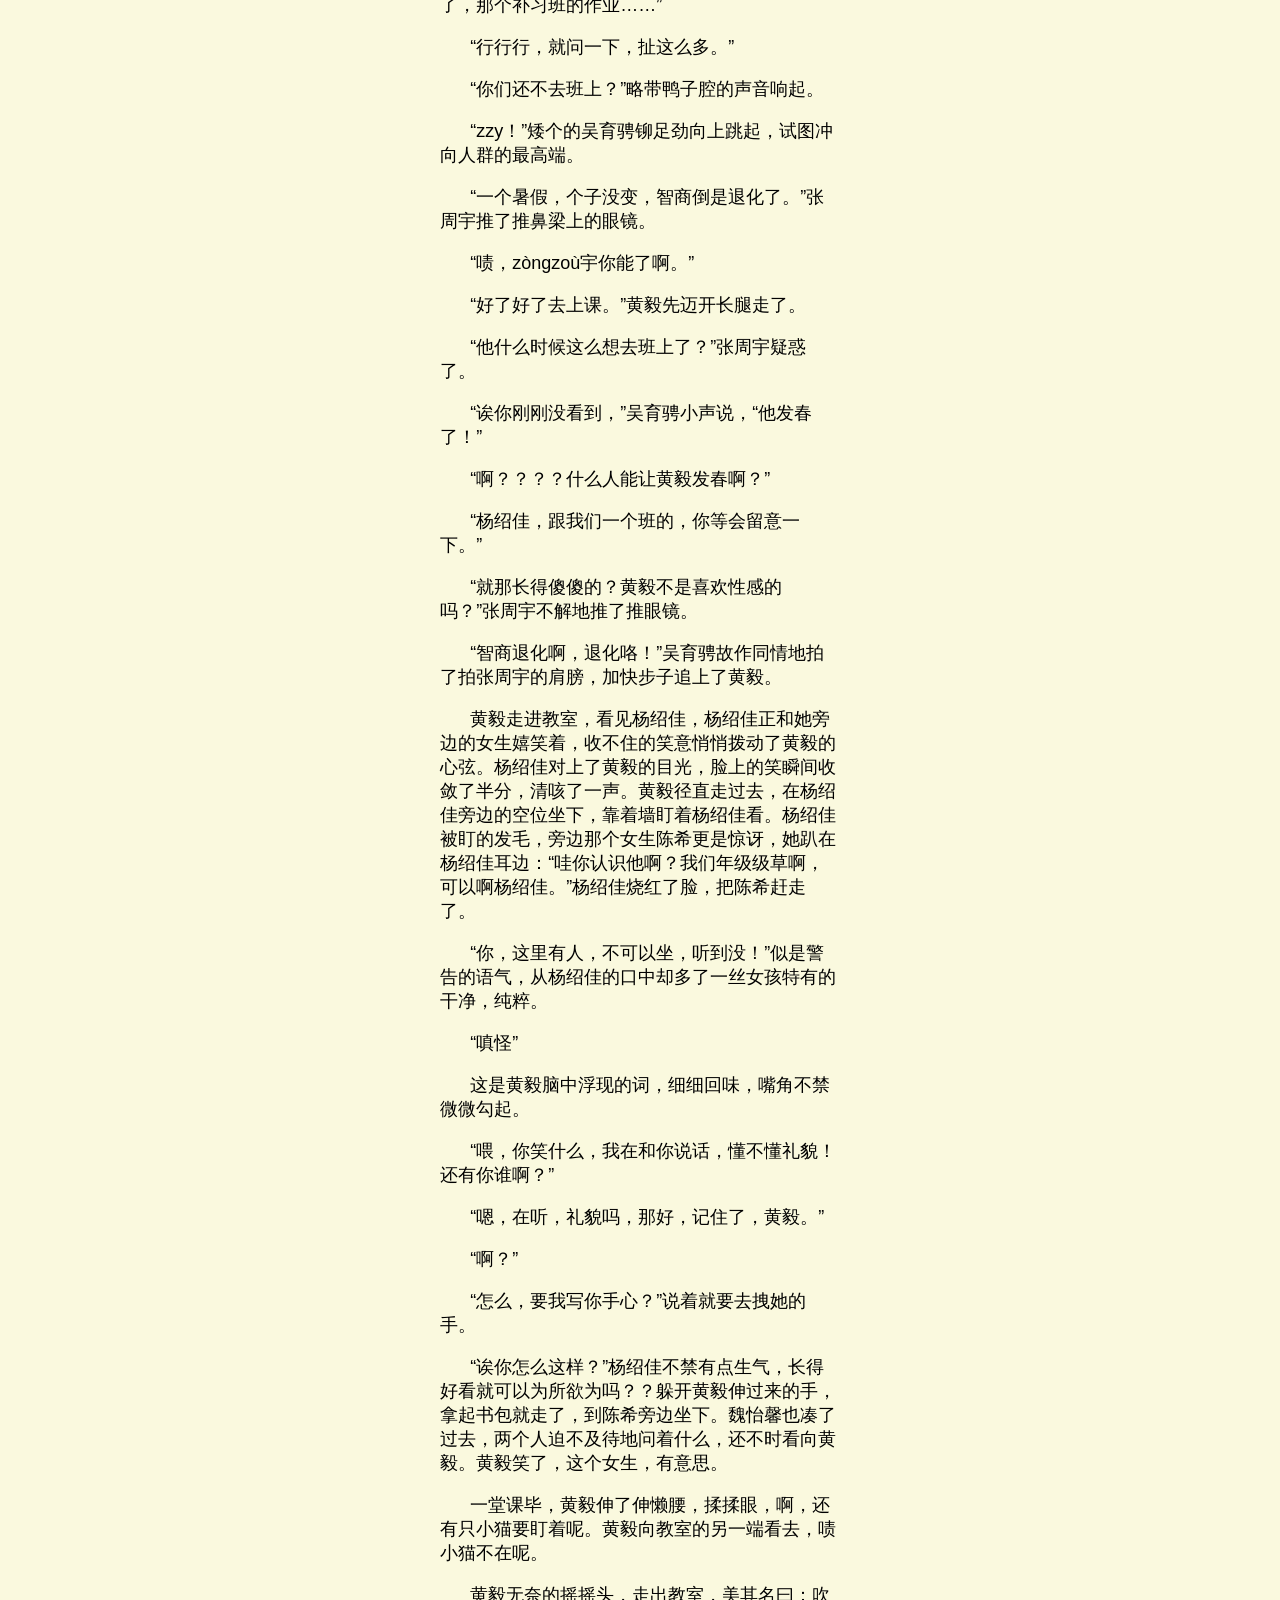
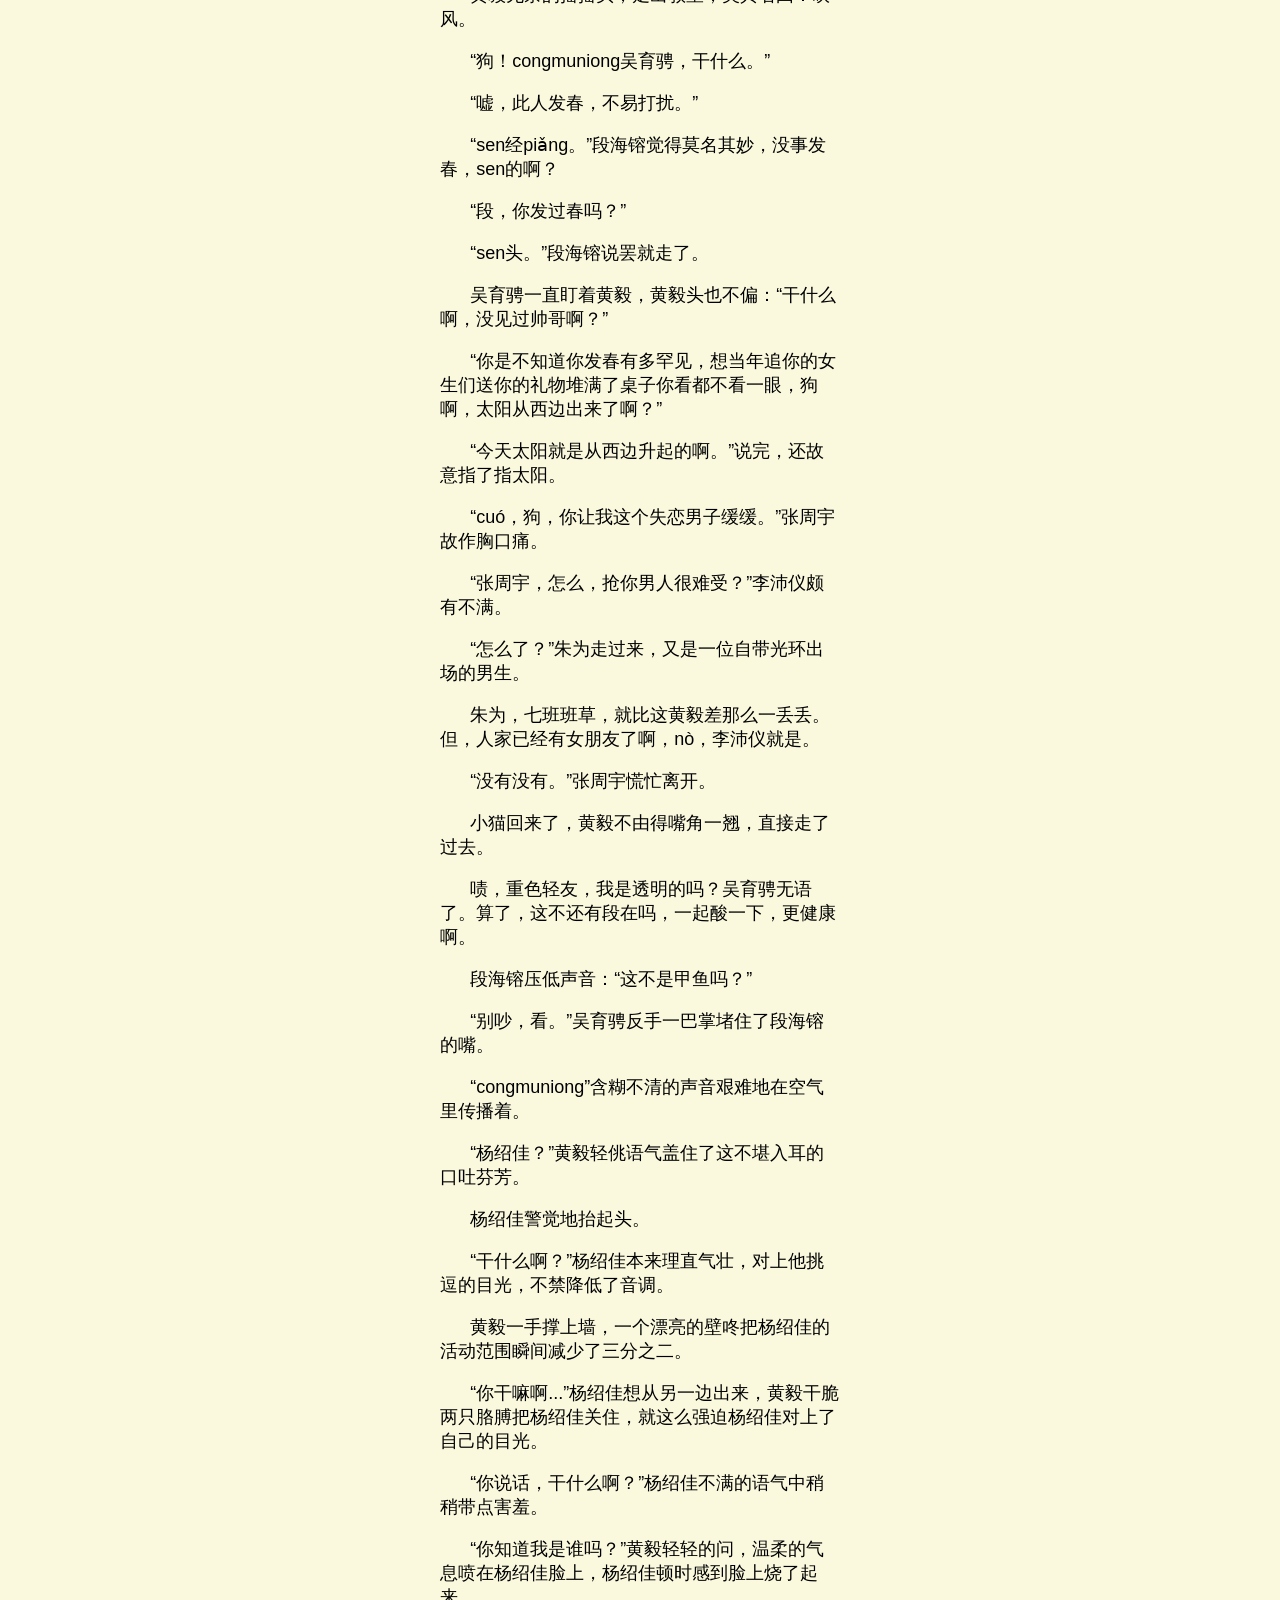
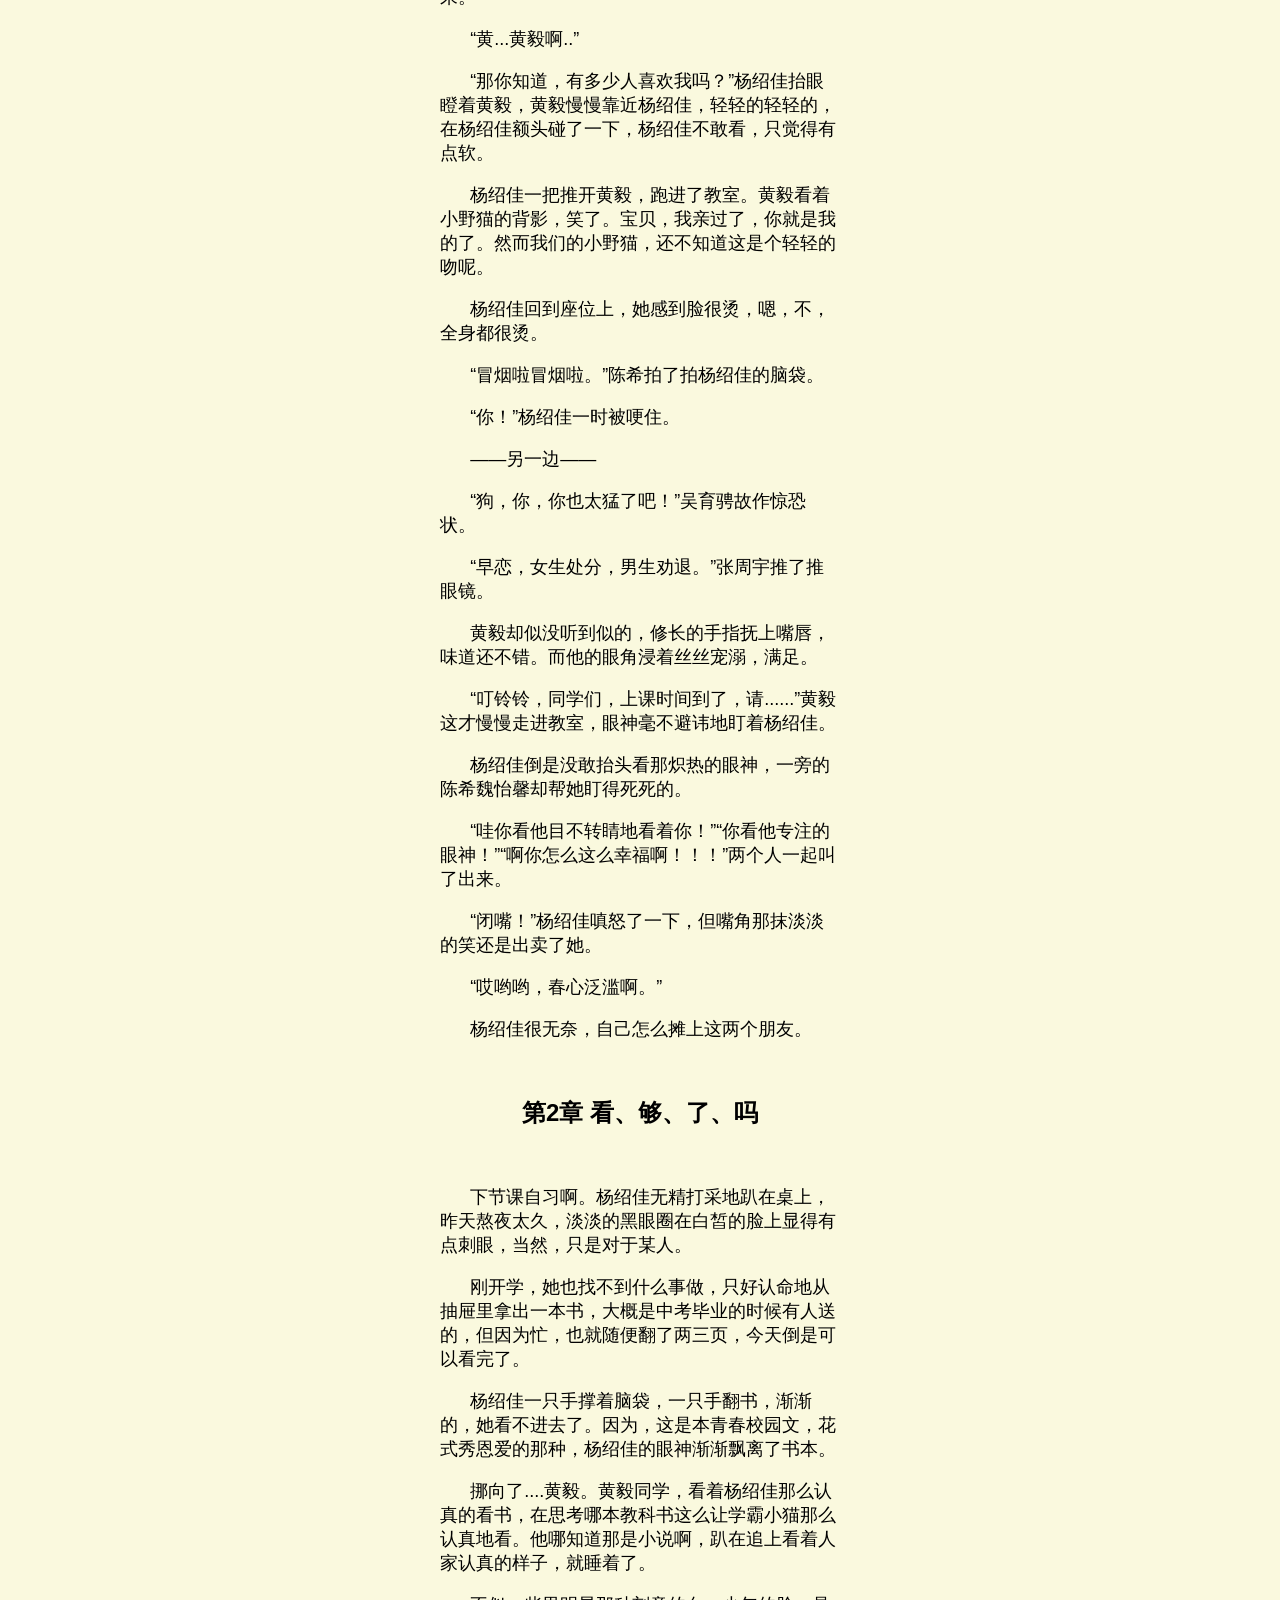
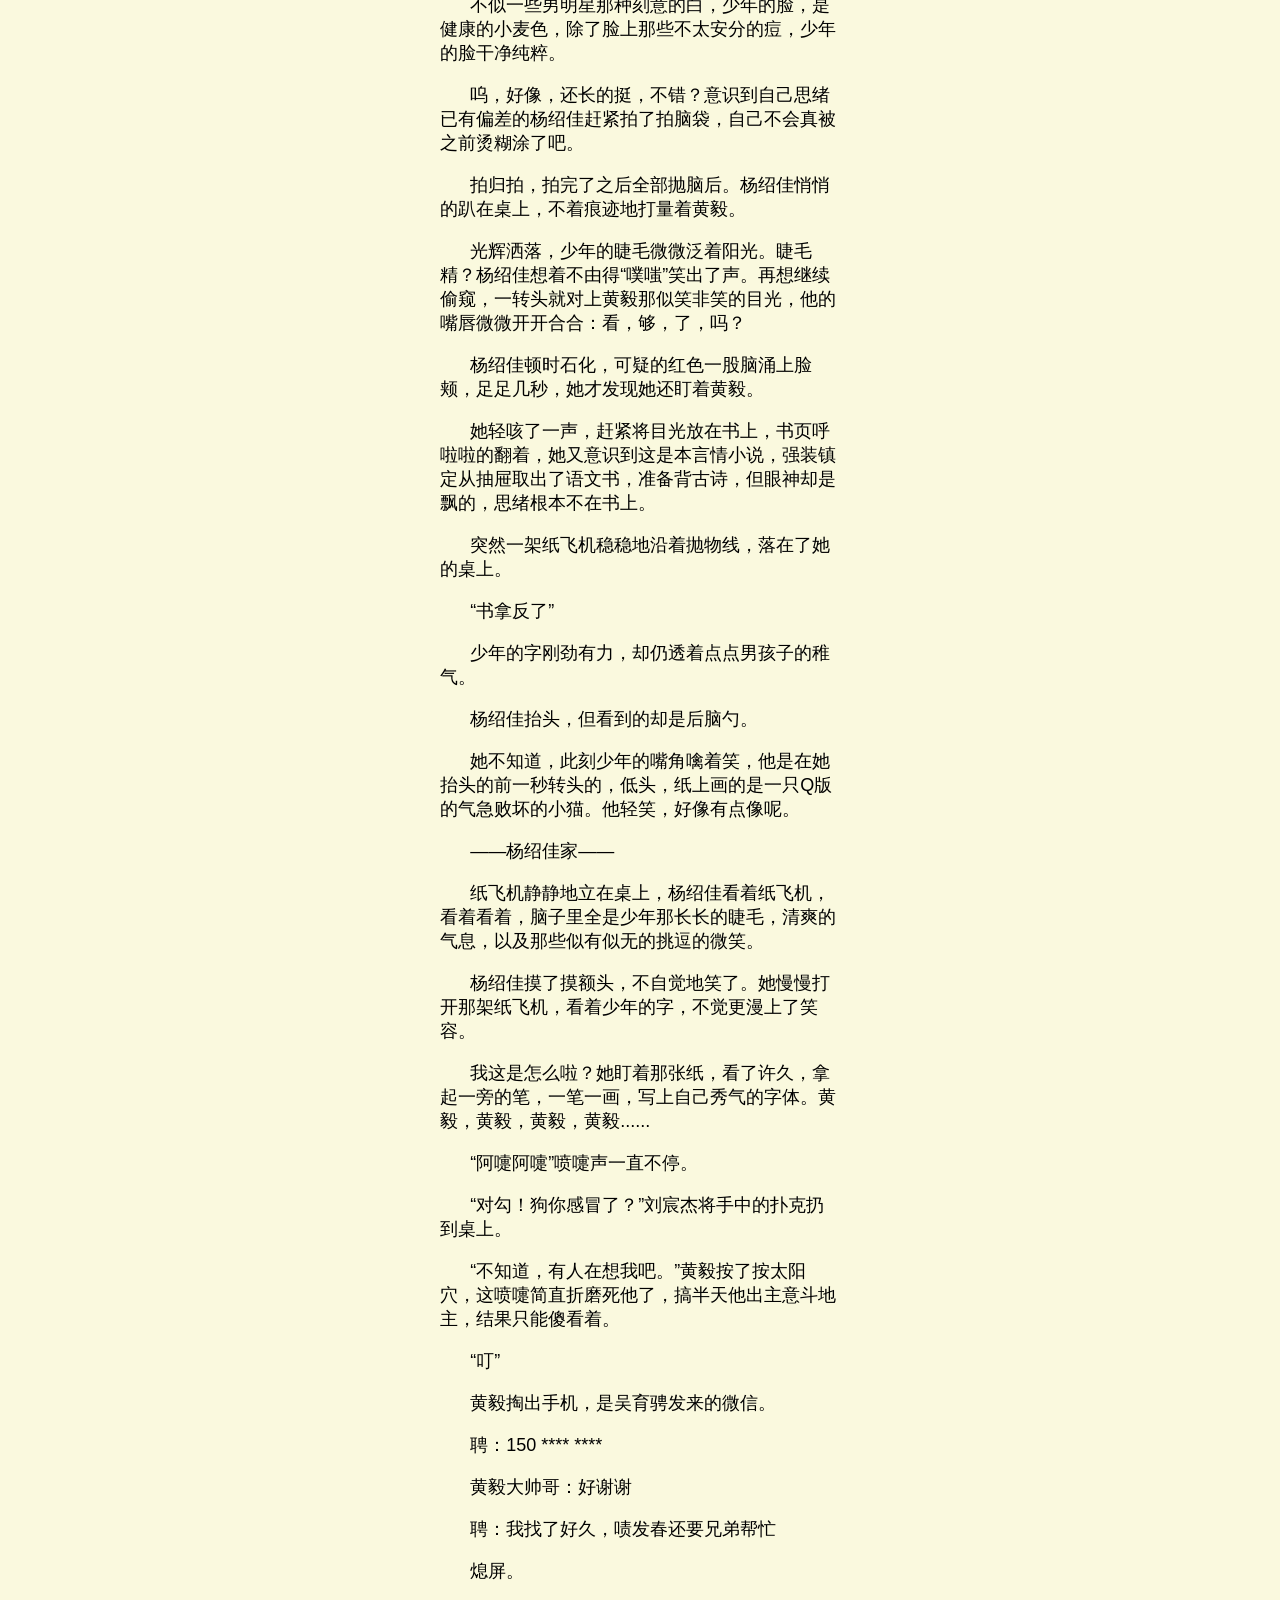
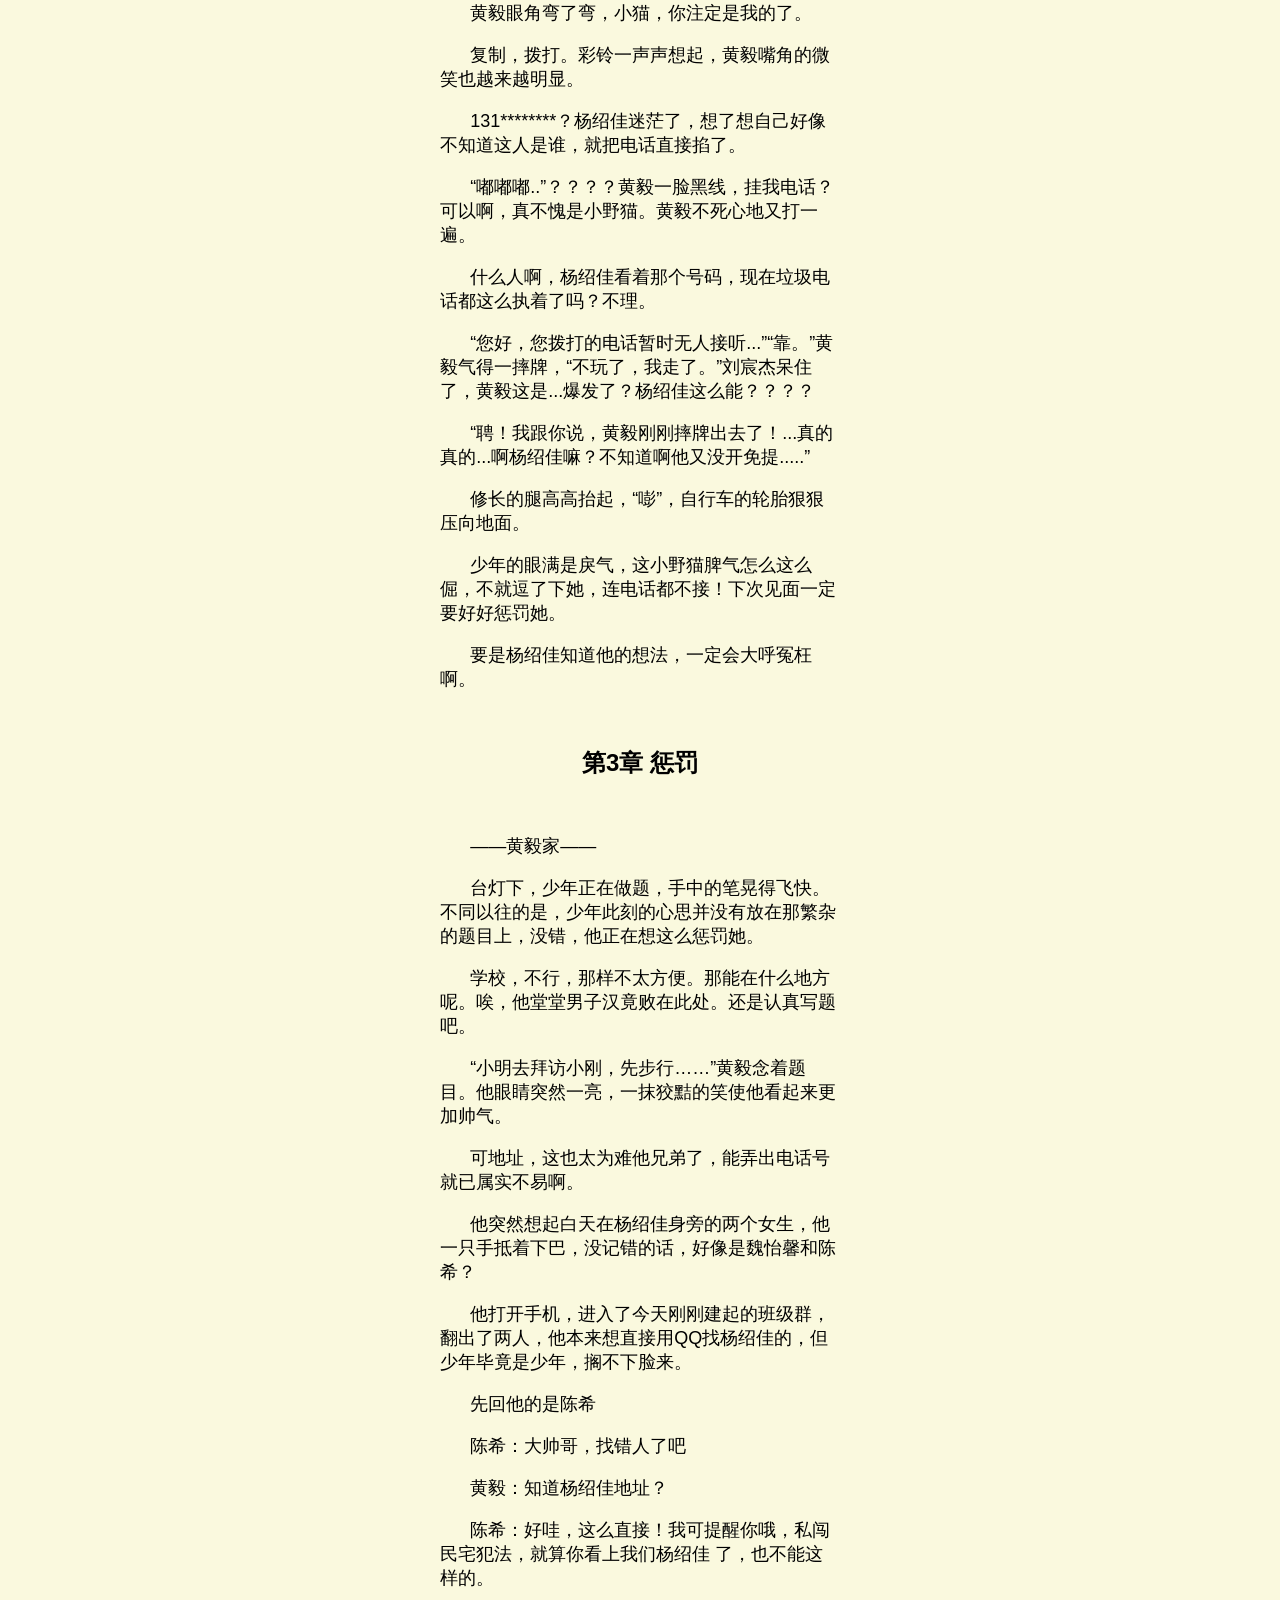
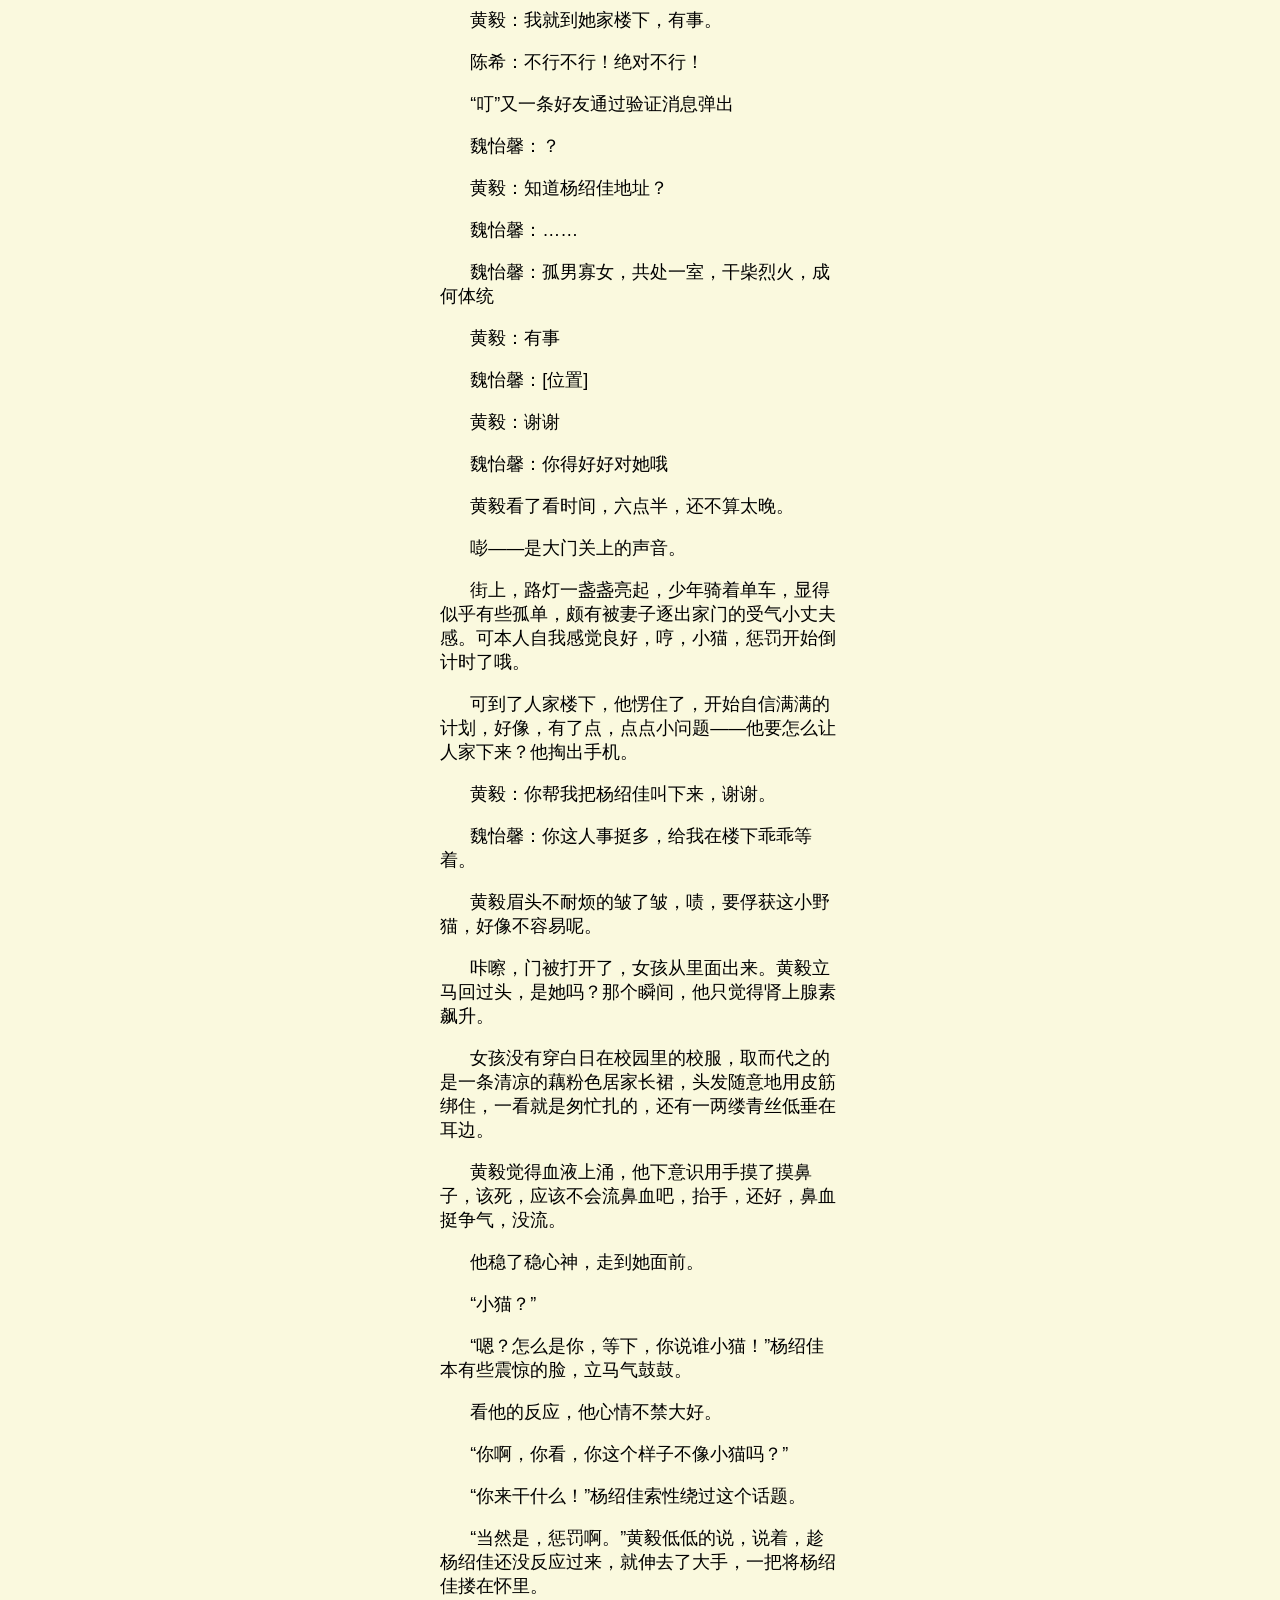
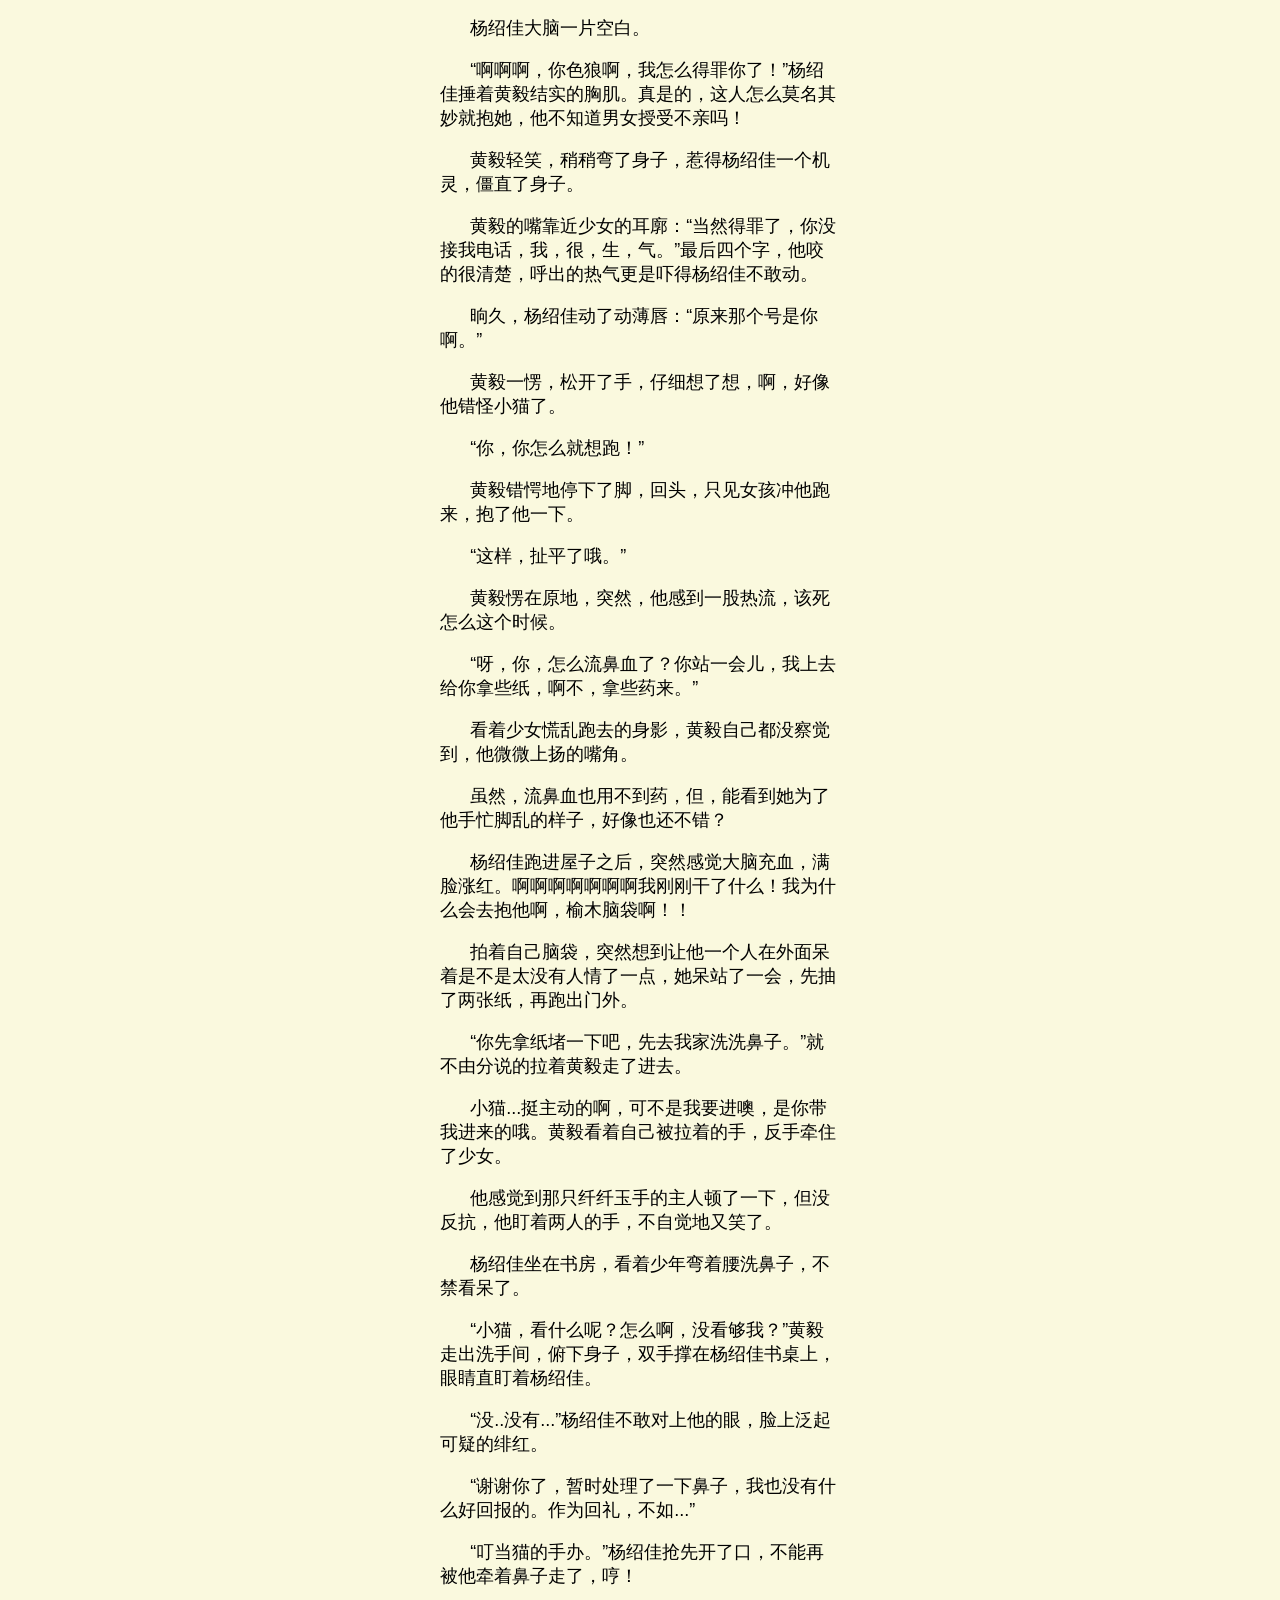
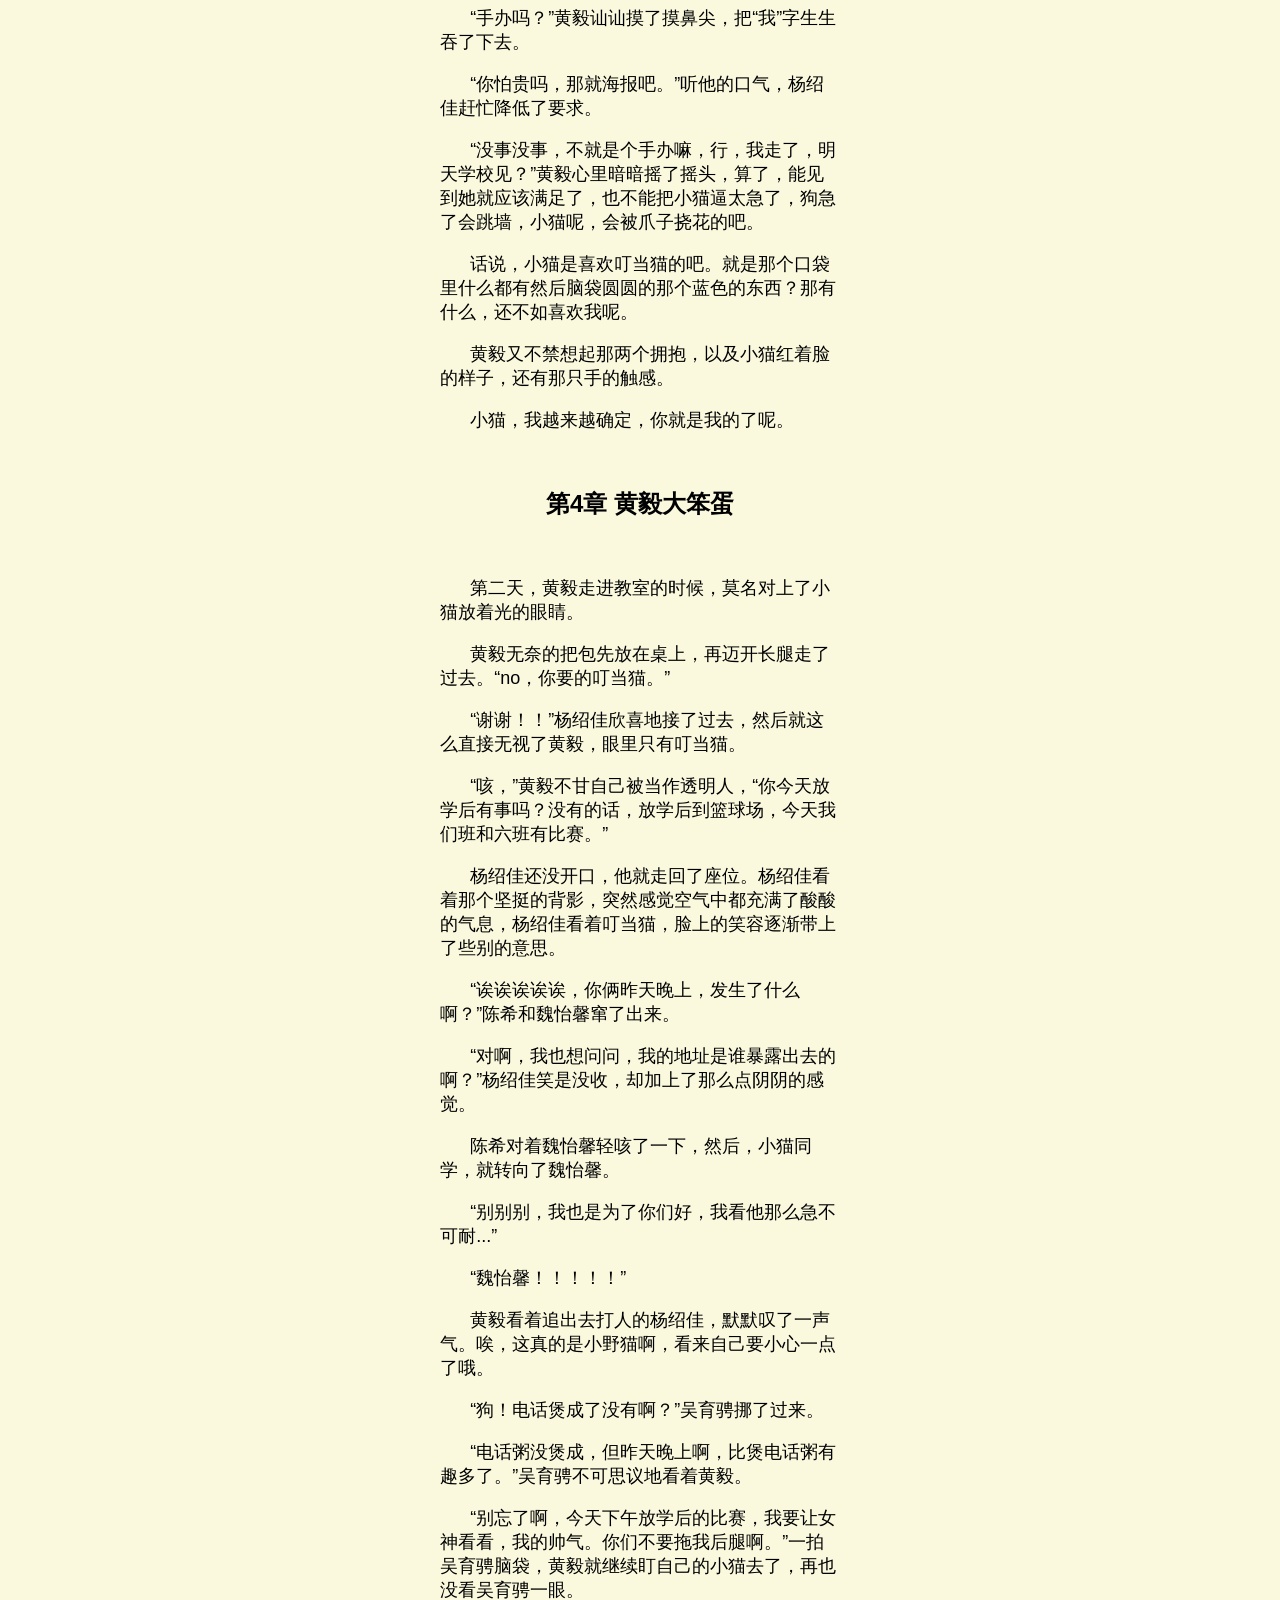
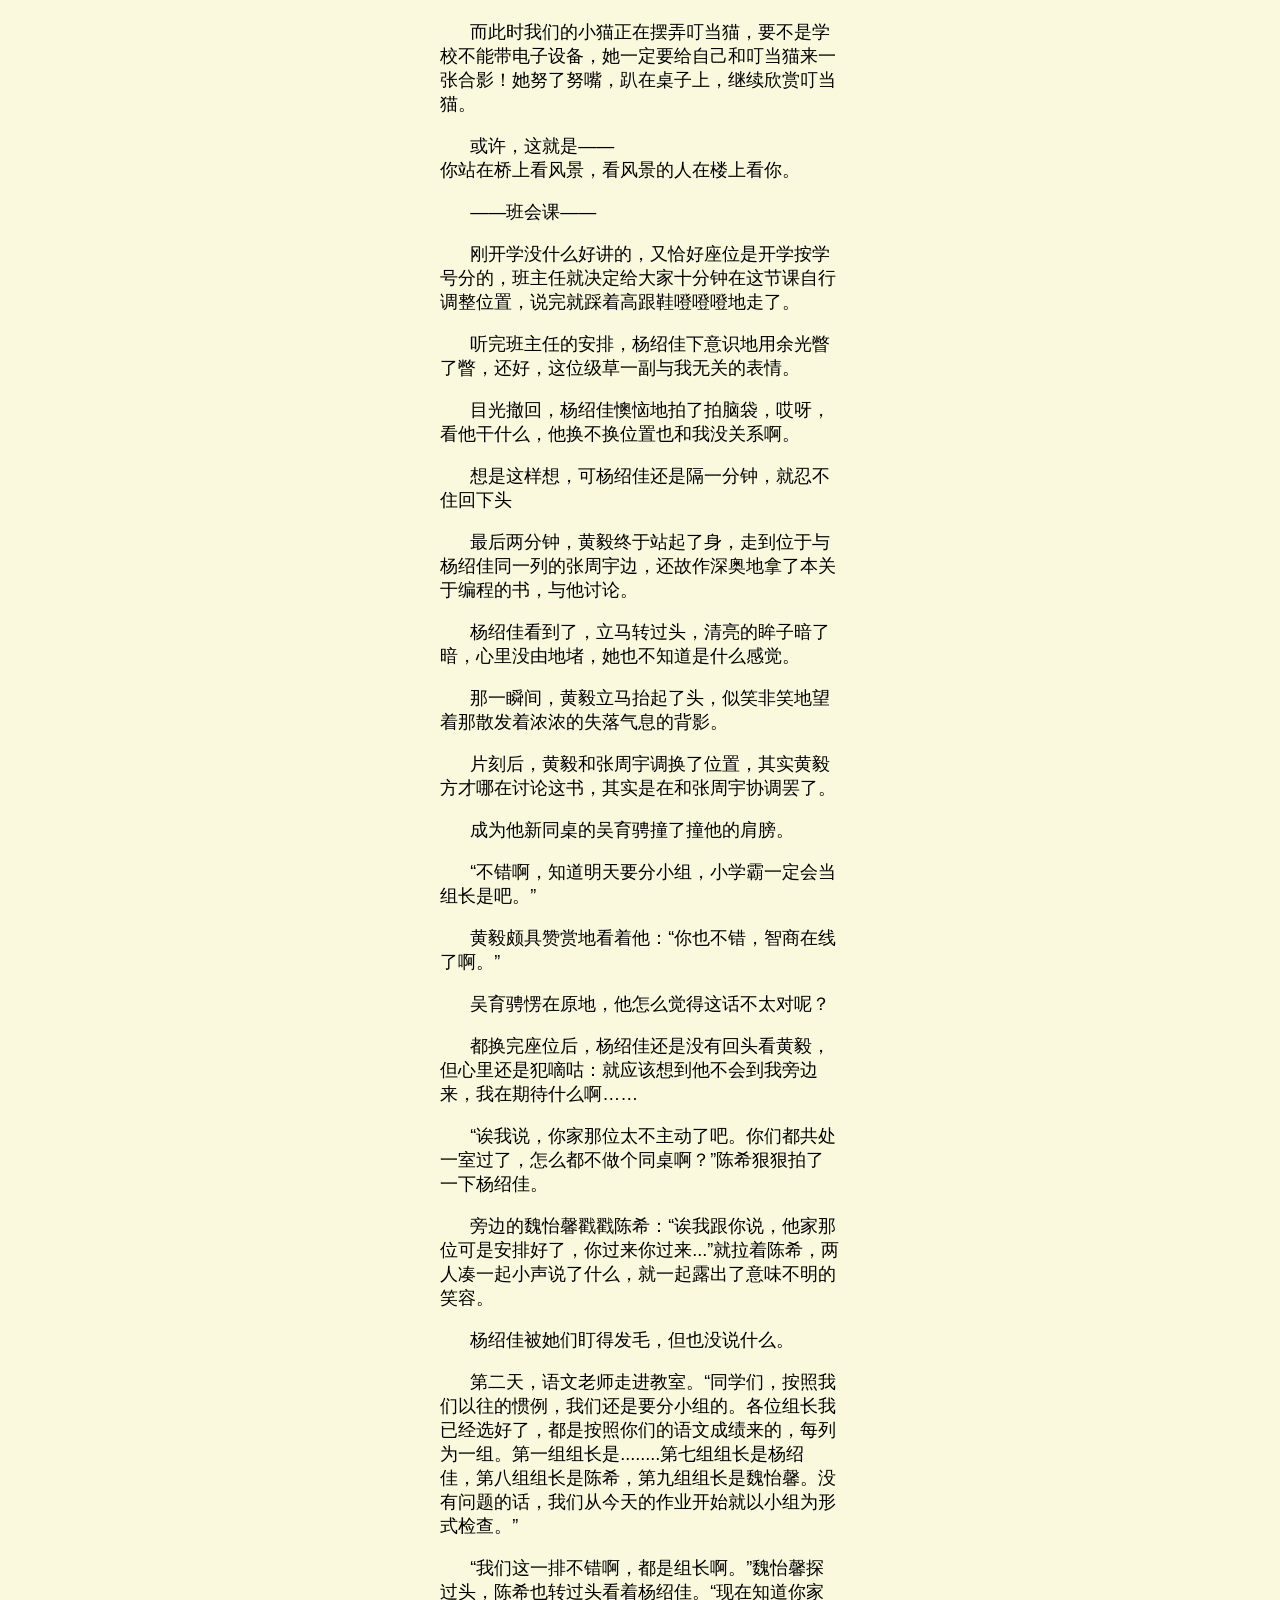
==== commit cc941579: "Add files via upload" ====
--- a/czp/index.html
+++ b/czp/index.html
@@ -7,229 +7,348 @@
     <link rel="stylesheet" type="text/css" href="style.css">
     <link rel="shortcut icon" href="CZP.ico">
     <meta name="viewport" content="width=device-width, initial-scale=1.0">
+    <link rel="stylesheet" href="https://cdn.staticfile.org/twitter-bootstrap/3.3.7/css/bootstrap.min.css">
+    <script src="https://cdn.staticfile.org/jquery/2.1.1/jquery.min.js"></script>
+    <script src="https://cdn.staticfile.org/twitter-bootstrap/3.3.7/js/bootstrap.min.js"></script>
     <title>毛希大师蠢作品</title>
 </head>
 
 <body>
-    <br><a href="../index.html" style="text-decoration:none;color:gray;">◀&nbsp;&nbsp;返回主站</a>
-    <p class="title">毛希大师蠢作品<br><small>全文免费阅读</small></p>
-    <span>《如何让小野猫爱上我？》by 毛毛&amp;Xiiii.</span><br><br>
-    <span style="text-indent:30px;">
-        <p>“叮铃铃，叮铃铃。”清脆的车铃声乘着早晨的微风，钻入小巷里。</p>
-        <p>一身干净透亮的白色衬衫，衬出他满分的身材，微微过耳的头发，额前的刘海飘起，白净的脸庞，路上女孩子们的目光聚集着，可他似乎没有感觉到。</p>
-        <p>说是没感觉到，不如说是早已习惯。自行车的踏板无规律地转着，突然，少年的身体向左倾去，一个完美漂移随着少年嘴角勾起若有若无的不羁笑容刻在了女孩们的眸中。</p>
-        <p>女孩抬起头，不经意间对上他的目光。那一瞬间，女孩心中莫名小鹿乱撞，脸上也泛起一点点绯红。他看着她，嘴角不禁带着笑意。女孩有些奇怪，但还是悄悄移开了目光，用余光打量着他。</p>
-        <p>少年有些好笑地看着女孩，轻咳一升：“看够咯？”女孩的脸顿时涨红，回头，瞪了瞪眼，一对清秀的柳叶眉的眉尾向上翘起，立马赌气似的转身，拉了拉书包带，小跑进了校园。</p>
-        <p>他笑的更开了，看着那个纤瘦的背影跑开，再收回视线，蹬着踏板进了校园。无论在哪，他总是目光的焦点。今年高二，又要分班。</p>
-        <p>离开学正式的第一堂课仅还有半个小时，分班榜前的人流却只增不减。</p>
-        <p>“嘿，黄狗，来了啊，我们一个班诶，就是可怜了段，他去2班了，都让他期末好好考试了，不听……”黄毅的好哥们儿吴育骋朝黄毅用力挥了挥手，紧接着就是他的拿手功夫——八婆模式。</p>
-        <p>“诶，聘，你知道那个刘海齐眉，平时扎马尾然后比较白的那个女生叫什么嘛？”“哟，看上了？甲鱼啊。”“嗯？”黄毅看着吴育骋，眼中微微有一点厉色，吴育骋没见过他这样的表情，有点诧异，但还是立马改了口：“杨绍佳，nò，跟我们一个班的。”
-        </p>
-        <p> “你认识？”黄毅的眉毛不觉抬了抬。“之前暑假补习班遇到的，长的挺可爱，就留意了，那个补习班的作业……”</p>
-        <p> “行行行，就问一下，扯这么多。”</p>
-        <p> “你们还不去班上？”略带鸭子腔的声音想起。</p>
-        <p> “zzy！”矮个的吴育骋铆足劲向上跳起，试图冲向人群的最高端。</p>
-        <p> “一个暑假，个子没变，智商倒是退化了。”张周宇推了推鼻梁上的眼镜。</p>
-        <p> “啧，zòng zoù 宇你能了啊。”</p>
-        <p> “好了好了去上课。”黄毅先迈开长腿走了。</p>
-        <p> “他什么时候这么想去班上了？”张周宇疑惑了。</p>
-        <p> “诶你刚刚没看到，”吴育骋小声说，“他发春了！”</p>
-        <p> “啊？？？？什么人能让黄毅发春啊？”</p>
-        <p> “杨绍佳，跟我们一个班的，你等会留意一下。”</p>
-        <p> “就那长得傻傻的？黄毅不是喜欢性感的吗？”张周宇不解地推了推眼镜。</p>
-        <p> “智商退化啊，退化咯！”吴育骋故作同情地拍了拍张周宇的肩膀，加快步子追上了黄毅。</p>
-        <p> 黄毅走进教室，看见杨绍佳，杨绍佳正和她旁边的女生嘻笑着，收不住的笑意悄悄拨动了黄毅的心弦。杨绍佳对上了黄毅的目光，脸上的笑瞬间收敛了半分，清咳了一声。黄毅径直走过去，在杨绍佳旁边的空位坐下，靠着墙盯着杨绍佳看。杨绍佳被盯的发毛，旁边那个女生陈希更是惊讶，她趴在杨绍佳耳边：“哇你认识他啊？我们年级极草啊，可以啊杨绍佳。”杨绍佳烧红了脸，把陈希赶走了。
-        </p>
-        <p> “你，这里有人，不可以坐，听到没！”似是警告的语气，从杨绍佳的口中却多了一丝女孩特有的干净，纯粹。</p>
-        <p> “嗔怪”</p>
-        <p> 这是黄毅脑中浮现的词，细细回味，嘴角不禁微微勾起。</p>
-        <p> “喂，你笑什么，我在和你说话，懂不懂礼貌！还有你谁啊？”</p>
-        <p> “嗯，在听，礼貌吗，那好，记住了，黄毅。”</p>
-        <p> “啊？”</p>
-        <p> “怎么，要我写你手心？”说着就要去拽她的手。</p>
-        <p> “诶你怎么这样？”杨绍佳不禁有点生气，长得好看就可以为所欲为吗？？躲开黄毅伸过来的手，拿起书包就走了，到陈希旁边坐下。魏怡馨也凑了过去，两个人迫不及待地问着什么，还不时看向黄毅。黄毅笑了，这个女生，有意思。</p>
-        <p> 一堂课毕，黄毅伸了伸懒腰，揉揉眼，啊，还有只小猫要盯着呢。黄毅向教室的另一端看去，啧小猫不在呢。</p>
-        <p> 黄毅无奈的摇摇头，走出教室，美其名曰：吹风。</p>
-        <p> “狗！congmuniong吴育骋，干什么。”</p>
-        <p> “嘘，此人发春，不易打扰。”</p>
-        <p> “sen经piǎng。”段海镕觉得莫名其妙，没事发春，sen的啊？“段，你发过春吗？”“sen
-            头。”段海镕说罢就走了。吴育骋一直盯着黄毅，黄毅头也不偏：“干什么啊，没见过帅哥啊？”“你是不知道你发春有多罕见，想当年追你的女生们送你的礼物堆满了桌子你看都不看一眼，狗啊，太阳从西边出来了啊？”</p>
-        <p> “今天太阳就是从西边升起的啊。”说完，还故意指了指太阳。</p>
-        <p> “cuó，狗，你让我这个失恋男子缓缓。”张周宇故作胸口痛。</p>
-        <p> “张周宇，怎么，抢你男人很难受？”李沛仪颇有不满。</p>
-        <p> “怎么了？”朱为走过来，又是一位自带光环出场的男生。朱为，七班班草，就比这黄毅差那么一丢丢。但，人家已经有女朋友了啊，nò，李沛仪就是。“没有没有。”张周宇慌忙离开。小猫回来了，黄毅不由得嘴角一翘，直接走了过去。啧，重色轻友，我是透明的吗？吴育骋无语了。
-        </p>
-        <p> 算了，这不还有段在吗，一起酸一下，更健康啊。</p>
-        <p> 段海镕压低声音：“这不是甲鱼吗？”</p>
-        <p> “别吵，看。”吴育骋反手一巴掌堵住了段海镕的嘴。“congmuniong”含糊不清的声音艰难地在空气里传播着。</p>
-        <p> “杨绍佳？”黄毅轻佻语气盖住了这不看入耳的口吐芬芳。</p>
-        <p> 杨绍佳警觉地抬起头。</p>
-        <p> “干什么啊？”杨绍佳本来理直气壮，对上他挑逗的目光，不禁降低了音调。黄毅一手撑上墙，一个漂亮的壁咚把杨绍佳的活动范围瞬间减少了三分之二。“你干嘛啊...”杨绍佳想从另一边出来，黄毅干脆两只胳膊把杨绍佳关住，就这么强迫杨绍佳对上了自己的目光。
-        </p>
-        <p> “你说话，干什么啊？”杨绍佳不满的语气中稍稍带点害羞。“你知道我是谁吗？”黄毅轻轻的问，温柔的气息喷在杨绍佳脸上，杨绍佳顿时感到脸上烧了起来。“黄...黄毅啊..”“那你知道，有多少人喜欢我吗？”杨绍佳抬眼瞪着黄毅，黄毅慢慢靠近杨绍佳，轻轻的轻轻的，在杨绍佳额头碰了一下，杨绍佳不敢看，只觉得有点软。杨绍佳一把推开黄毅。跑进了教室。黄毅看着小野猫的背影，笑了。宝贝，我亲过了，你就是我的了。然而我们的小野猫，还不知道这是个轻轻的吻呢。
-        </p>
-        <p> 杨绍佳回到座位上，她感到脸很烫，嗯，不，全身都很烫。</p>
-        <p> “冒烟啦冒烟啦。”陈希拍了拍杨绍佳的脑袋。</p>
-        <p> “你！”杨绍佳一时被哽住。</p>
-        <p> ——另一边——</p>
-        <p> “狗，你，你也太猛了吧！”吴育骋故作惊恐状。</p>
-        <p> “早恋，女生处分，男生劝退。”张周宇推了推眼镜。</p>
-        <p> 黄毅却似没听到似的，修长的手指抚上嘴唇，味道还不错。而他的眼角浸着丝丝宠溺，满足。</p>
-        <p> “丁零零，同学们，上课时间到了，请......”黄毅这才慢慢走进教室，眼神毫不避讳地盯着杨绍佳。杨绍佳倒是没敢抬头看那炽热的眼神，一旁的陈希魏怡馨却帮她盯得死死的。“哇你看他目不转睛地看着你！”“你看他专注的眼神！”“啊你怎么这么幸福啊！！！”两个人一起叫了出来。“闭嘴！”杨绍佳嗔怒了一下，但嘴角那抹淡淡的笑还是出卖了她。“哎哟哟，春心泛滥啊。”杨绍佳很无奈，自己怎么摊上这两个朋友。
-        </p>
-        <p> 下节课自习啊。杨绍佳无精打采地趴在桌上，昨天熬夜太久，淡淡的黑眼圈在白皙的脸上显得有点刺眼，当然，只是对于某人。</p>
-        <p> 刚开学，她也找不到什么事做，只好认命地从抽屉里拿出一本书，大概是中考毕业的时候有人送的，但因为忙，也就随便翻了两三页，今天倒是可以看完了。杨绍佳一只手撑着脑袋，一只手翻书，渐渐的，她看不进去了。因为，这是本青春校园文，花式秀恩爱的那种，杨绍佳的眼神渐渐飘离了书本。
-        </p>
-        <p> 挪向了....黄毅。黄毅同学，看着杨绍佳那么认真的看书，在思考哪本教科书这么让学霸小猫那么认真地看。他哪知道那是小说啊，趴在追上看着人家认真的样子，就睡着了。</p>
-        <p> 不似一些男明星那种刻意的白，少年的脸，是健康的小麦色，除了脸上那些不太安分的痘，少年的脸干净纯粹。</p>
-        <p> 呜，好像，还长的挺，不错？意识到自己思绪已有偏差的杨绍佳赶紧拍了拍脑袋，自己不会真被之前烫糊涂了吧。</p>
-        <p> 拍归拍，拍完了之后全部抛脑后。杨绍佳悄悄的趴在桌上，不着痕迹地打量着黄毅。光辉洒落，少年的睫毛微微泛着阳光。睫毛精？杨绍佳想着不由得“噗嗤”笑出了声。再想继续偷窥，一转头就对上黄毅那似笑非笑的目光，他的嘴唇微微开开合合：看，够，了，吗？
-        </p>
-        <p> 杨绍佳顿时石化，可疑的红色一股脑涌上脸颊，足足几秒，她才发现她还盯着黄毅。她轻咳了一声，赶紧将目光放在书上，书页呼啦啦的翻着，她又意识到这是本言情小说，强装镇定从抽屉取出了语文书，准备背古诗，但眼神却是飘的，思绪根本不在书上。突然一架纸飞机稳稳地沿着抛物线，落在了她的桌上。
-        </p>
-        <p> “书拿反了”</p>
-        <p> 少年的字刚劲有力，却仍透着点点男孩子的稚气。</p>
-        <p> 杨绍佳抬头，但看到的却是后脑勺。</p>
-        <p> 她不知道，此刻少年的嘴角噙着笑，他是在她抬头的前一秒转头的，低头，纸上画的是一只Q版的气急败坏的小猫。他轻笑，好像有点像呢。</p>
-        <p> 杨绍佳家。纸飞机静静地立在桌上，杨绍佳看着纸飞机，看着看着，脑子里全是少年那长长的睫毛，清爽的气息，以及那些似有似无的挑逗的微笑。杨绍佳摸了摸额头，不自觉地笑了。她慢慢打开那架纸飞机，看着少年的字，不觉更漫上了笑容。我这是怎么啦？她盯着那张纸，看了许久，拿起一旁的笔，一笔一画，写上自己秀气的字体。黄毅，黄毅，黄毅，黄毅......
-        </p>
-        <p> “阿嚏阿嚏”喷嚏声一直不停。</p>
-        <p> “对勾！狗你感冒了？”刘宸杰将手中的扑克扔到桌上。</p>
-        <p> “不知道，有人在想我吧。”黄毅按了按太阳穴，这喷嚏简直折磨死他了，搞半天他出主意斗地主，结果只能傻看着。</p>
-        <p> “叮”</p>
-        <p> 黄毅掏出手机，是吴育骋发来的微信。</p>
-        <p> 聘：150 **** ****</p>
-        <p> 黄毅大帅哥：好谢谢</p>
-        <p> 聘：我找了好久，啧发春还要兄弟帮忙</p>
-        <p> 熄屏。</p>
-        <p> 黄毅眼角弯了弯，小猫，你注定是我的了。</p>
-        <p> 复制，拨打。彩铃一声声想起，黄毅嘴角的微笑也越来越明显。131********？杨绍佳迷茫了，想了想自己好像不知道这人是谁，就把电话直接掐了。</p>
-        <p> “嘟嘟嘟..”？？？？黄毅一脸黑线，挂我电话？可以啊，真不愧是小野猫。黄毅不死心地又打一遍。</p>
-        <p> 什么人啊，杨绍佳看着那个号码，现在垃圾电话都这么执着了吗？不理。</p>
-        <p> “您好，您拨打的电话暂时无人接听...”“靠。”黄毅气得一摔牌，“不玩了，我走了。”刘宸杰呆住了，黄毅这是...爆发了？杨绍佳这么能？？？？</p>
-        <p> “聘！我跟你说，黄毅刚刚摔牌出去了！...真的真的...啊杨绍佳嘛？不知道啊他又没开免提.....”</p>
-        <p> 修长的腿高高抬起，“嘭”，自行车的轮胎狠狠压向地面。少年的眼满是戾气，这小野猫脾气怎么这么倔，不就逗了下她，连电话都不接！下次见面一定要好好惩罚她。要是杨绍佳知道他的想法，一定会打呼冤枉啊。</p>
-        <p> ——黄毅家——</p>
-        <p> 台灯下，少年正在做题，手中的笔晃得飞快。不同以往的是，少年此刻的心思并没有放在那繁杂的题目上，没错，他正在想这么惩罚她。</p>
-        <p> 学校，不行，那样不太方便。那能在什么地方呢。唉，他堂堂男子汉竟败在此处。还是认真写题吧。</p>
-        <p> “小明去拜访小刚，先步行……”黄毅念着题目。他眼睛突然一亮，一抹狡黠的笑使他看起来更加帅气。</p>
-        <p> 可地址，这也太为难他兄弟了，能弄出电话号就已属实不易啊。</p>
-        <p> 他突然想起白天在杨绍佳身旁的两个女生，他一只手抵着下巴，没记错的话，好像是魏怡馨和陈希？他打开手机，进入了今天刚刚建起的班级群，翻出了两人，他本来想直接用QQ找杨绍佳的，但少年毕竟是少年，搁不下脸来。</p>
-        <p> 先回他的是陈希</p>
-        <p> 陈希：大帅哥，找错人了吧</p>
-        <p> 黄毅：知道杨绍佳地址？</p>
-        <p> 陈希：好哇，这么直接！我可提醒你哦， </p>
-        <p> 私闯民宅犯法，就算你看上我们杨绍佳 了，也不能这样的。</p>
-        <p> 黄毅：我就到她家楼下，有事。</p>
-        <p> 陈希：不行不行！绝对不行！</p>
-        <p> “叮”又一条好友通过验证消息弹出</p>
-        <p> 魏怡馨：？</p>
-        <p> 黄毅：知道杨绍佳地址？</p>
-        <p> 魏怡馨：……</p>
-        <p> 魏怡馨：孤男寡女，共处一室，干柴烈火，合成体统</p>
-        <p> 黄毅：有事</p>
-        <p> 魏怡馨：[位置]</p>
-        <p> 黄毅：谢谢</p>
-        <p> 魏怡馨：你得好好对她哦</p>
-        <p> 黄毅看了看时间，六点半，还不算太晚。</p>
-        <p> 嘭——是大门关上的声音。</p>
-        <p> 街上，路灯一盏盏亮起，少年骑着单车，显得似乎有些孤单，颇有被妻子逐出家门的受气小丈夫感。可本人自我感觉良好，哼，小猫，惩罚开始倒计时了哦。</p>
-        <p> 可到了人家楼下，他愣住了，开始自信满满的计划，好像，有了点，点点小问题——他要怎么让人家下来？他掏出手机。</p>
-        <p> 黄毅：你帮我把杨绍佳叫下来，谢谢。</p>
-        <p> 魏怡馨：你这人事挺多，给我在楼下乖乖等着。</p>
-        <p> 黄毅眉头不耐烦的皱了皱，啧，要俘获这小野猫，好像不容易呢。</p>
-        <p> 咔嚓，门被打开了，女孩从里面出来。黄毅立马回过头，是她吗？那个瞬间，他只觉得肾上腺素飙升。</p>
-        <p> 女孩没有穿白日在校园里的校服，取而代之的是一条清凉的藕粉色居家长裙，头发随意地用皮筋绑住，一看就是匆忙扎的，还有一两缕青丝低垂在耳边。</p>
-        <p> 黄毅觉得血液上涌，他下意识用手摸了摸鼻子，该死，应该不会流鼻血吧，抬手，还好，鼻血挺争气，没流。</p>
-        <p> 他稳了稳心神，走到她面前。</p>
-        <p> “小猫？”</p>
-        <p> “嗯？怎么是你，等下，你说谁小猫！”杨绍佳本有些震惊的脸，立马气鼓鼓。</p>
-        <p> 看他的反应，他心情不禁大好。</p>
-        <p> “你啊，你看，你这个样子不像小猫吗？”</p>
-        <p> “你来干什么！”杨绍佳索性绕过这个话题。</p>
-        <p> “当然是，惩罚啊。”黄毅低低的说，说着，趁杨绍佳还没反应过来，就伸去了大手，一把将杨绍佳搂在怀里。</p>
-        <p> 杨绍佳大脑一片空白。</p>
-        <p> “啊啊啊，你色狼啊，我怎么得罪你了！”杨绍佳捶着黄毅结实的胸肌。真是的，这人怎么莫名其妙就抱她，他不知道男女授受不亲吗！</p>
-        <p> 黄毅轻笑，稍稍弯了身子，惹得杨绍佳一个机灵，僵直了身子。黄毅的嘴靠近少女的耳廓：“当然得罪了，你没接我电话，我，很，生，气。”最后四个字，他咬的很清楚，呼出的热气更是吓得杨绍佳不敢动。</p>
-        <p> 晌久，杨绍佳动了动薄唇：“原来那个号是你啊。”</p>
-        <p> 黄毅一愣，松开了手，仔细想了想，啊，好像他错过小猫了。</p>
-        <p> “你，你怎么就想跑！”</p>
-        <p> 黄毅错愕地停下了脚，回头，只见女孩冲他跑来，抱了他一下。</p>
-        <p> “这样，扯平了哦。”</p>
-        <p> 黄毅愣在原地，突然，他感到一股热流，该死怎么这个时候。</p>
-        <p> “呀，你，怎么流鼻血了？你站一会儿，我上去给你拿些纸，啊不，拿些药来。”</p>
-        <p> 看着少女慌乱跑去的身影，黄毅自己都没察觉到，他微微上扬的嘴角。</p>
-        <p> 虽然，流鼻血也用不到药，但，能看到她为了他手忙脚乱的样子，好像也还不错？</p>
-        <p> 杨绍佳跑进屋子之后，突然感觉大脑充血，满脸涨红。啊啊啊啊啊啊啊我刚刚干了什么！我为什么会去抱他啊，榆木脑袋啊！！拍着自己脑袋，突然想到让他一个人在外面呆着是不是太没有人情了一点，她呆站了一会，先抽了两张纸，再跑出门外。“你先拿纸堵一下吧，先去我家洗洗鼻子。”就不由分说的拉着黄毅走了进去。小猫...挺主动的啊，可不是我要进噢，是你带我进来的哦。黄毅看着自己被拉着的手，反手牵住了少女。他感觉到那只纤纤玉手的主人顿了一下，但没反抗，他盯着两人的手，不自觉地又笑了。杨绍佳坐在书房，看着少年弯着腰洗鼻子，不禁看呆了。“小猫，看什么呢？怎么啊，没看够我？”黄毅走出洗手间，俯下身子，双手撑在杨绍佳书桌上，眼睛直盯着杨绍佳。“没..没有...”杨绍佳不敢对上他的眼，脸上泛起可疑的绯红。“谢谢你了，暂时处理了一下鼻子，我也没有什么好回报的。作为回礼，...”
-        </p>
-        <p> “不如……”</p>
-        <p> “叮当猫的手办。”杨绍佳抢先开了口，不能再被他牵着鼻子走了，哼！</p>
-        <p> “手办吗？”黄毅讪讪摸了摸鼻尖，把“我”字生生吞了下去。</p>
-        <p> “你怕贵吗，那就海报吧。”听他的口气，杨绍佳赶忙降低了要求。</p>
-        <p> “没事没事，不就是个手办嘛，行，我走了，明天学校见？”黄毅心里暗暗摇了摇头，算了，能见到她就应该满足了，也不能把小猫逼太急了，狗急了会跳墙，小猫呢，会被爪子挠花的吧。</p>
-        <p> 话说，小猫是喜欢叮当猫的吧。就是那个口袋里什么都有然后脑袋圆圆的那个蓝色的东西？那有什么，还不如喜欢我呢。黄毅又不禁想起那两个拥抱，以及小猫红着脸的样子，还有那只手的触感。小猫，我越来越确定，你就是我的了呢。
-            第二天，黄毅走进教室的时候，莫名对上了小猫放着光的眼睛。黄毅无奈的把包先放在桌上，再迈开长腿走了过去。“no，你要的叮当猫。”“谢谢！！”杨绍佳欣喜地接了过去，然后就这么直接无视了黄毅，眼里只有叮当猫。“咳，”黄毅不甘自己被当作透明人，“你今天放学后有事吗？没有的话，放学后到篮球场，今天我们班和六班有比赛。”杨绍佳还没开口，他就走回了座位。杨绍佳看着那个坚挺的背影，突然感觉空气中都充满了酸酸的气息，杨绍佳看着叮当猫，脸上的笑容逐渐带上了些别的意思。“诶诶诶诶诶，你俩昨天晚上，发生了什么啊？”陈希和魏怡馨窜了出来。“对啊，我也想问问，我的地址是谁暴露出去的啊？”杨绍佳笑是没收，却加上了那么点阴阴的感觉。陈希对着魏怡馨轻咳了一下，然后，小猫同学，就转向了魏怡馨。“别别别，我也是为了你们好，我看他那么急不可耐...”“魏怡馨！！！！！”
-        </p>
-        <p> 黄毅看着追出去打人的杨绍佳，默默叹了一声气。唉，这真的是小野猫啊，看来自己要小心一点了哦。“狗！电话煲成了没有啊？”吴育骋挪了过来。“电话粥没煲成，但昨天晚上啊，比煲电话粥有趣多了。”吴育骋不可思议地看着黄毅。“别忘了啊，今天下午放学后的比赛，我要让女神看看，我的帅气。你们不要拖我后腿啊。”一拍吴育骋脑袋，黄毅就继续盯自己的小猫去了，再也没看吴育骋一眼。
-        </p>
-        <p> 而此时我们的小猫正在摆弄叮当猫，要不是学校不能带电子设备，她一定要给自己和叮当猫来一张合影！她努了努嘴，爬在桌子上，继续欣赏叮当猫。</p>
-        <p> 或许，这就是你在桥上看风景，看风景的人在楼上看你。</p>
-        <p> ——班会课——</p>
-        <p> 刚开学没什么好讲的，又恰好座位是开学按学号分的，班主任就决定给大家十分钟在这节课自行调整位置，说完就踩着高跟鞋噔噔噔地走了。</p>
-        <p> 听完班主任的安排，杨绍佳下意识地用余光瞥了瞥，还好，这位级草一副与我无关的表情。目光撤回，杨绍佳懊恼地拍了拍脑袋，哎呀，看他干什么，他换不换位置也和我没关系啊。想是这样想，可杨绍佳还是隔一分钟，就忍不住回下头</p>
-        <p> 最后两分钟，黄毅终于站起了身，走到位于与杨绍佳同一列的张周宇边，还故作深奥地拿了本关于编程的书，与他讨论。</p>
-        <p> 杨绍佳看到了，立马转过头，清亮的眸子暗了暗，心里没由地堵，她也不知道是什么感觉。那一瞬间，黄毅立马抬起了头，似笑非笑地望着那散发着浓浓的失落气息的背影。</p>
-        <p> 片刻后，黄毅和张周宇调换了位置，其实黄毅方才哪在讨论这书，其实是在和张周宇协调罢了。成为他新同桌的吴育骋撞了撞他的肩膀。</p>
-        <p> “不错啊，知道明天要分小组，小学霸一定会当组长是吧。”</p>
-        <p> 黄毅颇具赞赏地看着他：“你也不错，智商在线了啊。”</p>
-        <p> 吴育骋愣在原地，他怎么觉得这话不太对呢？</p>
-        <p> 都换完座位后，杨绍佳还是没有回头看黄毅，但心里还是犯嘀咕：就应该想到他不会到我旁边来，我在期待什么啊……“诶我说，你家那位太不主动了吧。你们都共处一室过了，怎么都不做个同桌啊？”陈希狠狠拍了一下杨绍佳，旁边的魏怡馨戳戳陈希：“诶我跟你说，他家那位可是安排好了，你过来你过来...”就拉着陈希，两人凑一起小声说了什么，就一起露出了意味不明的笑容。杨绍佳被她们盯得发毛，但也没说什么。第二天，语文老师走进教室。“同学们，按照我们以往的惯例，我们还是要分小组的。各位组长我已经选好了，都是按照你们的语文成绩来的，每列为一组。第一组组长是........第七组组长是杨绍佳，第八组组长是陈希，第九组组长是魏怡馨。没有问题的话，我们从今天的作业开始就以小组为形式检查。”“我们这一排不错啊，都是组长啊。”魏怡馨探过头，陈希也转过头看着杨绍佳。“现在知道你家那位什么安排了啵？no，你俩一组噢，杨小组长～”杨绍佳回头瞟了一眼黄毅，猝不及防的落进黄毅眼底，慌张的回过头，埋着头不说话。“毛，你那组那个王智晨好像很厉害哦，不要被他超过了诶。”陈希看着王智晨，却是对着魏怡馨说的。“知道。”魏怡馨回了一句，也不再说话。“你俩怎么都不讲话啊？就仗着有自己组里都有好看的男生嘛？过分了啊...”
-        </p>
-        <p> 我的天，感情昨天他故意的！一想到这里，杨绍佳气的鼓起嘴，手中的笔用力地写下，不，“刻”下几个大字“黄毅大笨蛋”。</p>
-        <p> 一向聪明的黄毅看着前排小猫的架势，懵了，怎么，她不高兴了？他伸长脖子，想看看小猫在写什么。</p>
-        <p> “黄毅！当长颈鹿呢！”叶统帅敲了敲桌子，“今天作业降一档，黄毅组长记得认真检查。”</p>
-        <p> 正忘我刻字的杨绍佳猛的回过神，将纸往书本下推了推，轻轻点头，盖上笔帽，遭了，他不会看到了吧。</p>
-        <p> 下课后，杨绍佳把纸撕成碎片丢进了垃圾桶。看着那些纸片，黄毅不禁陷入了沉思，他在想一个很深奥的问题。</p>
-        <p> 小猫到底写了什么……</p>
-        <p> 正想着，那个透露出机密的女生从面前走了过去。嘶...这人有点眼熟，好像是上次帮我大忙的那个...？叫什么来着？哦哦哦哦哦！！“魏怡馨！？”魏怡馨疑惑地回头，看见事黄毅，立马露出一种微笑：“黄大帅哥又要我们杨绍佳的什么东西？”黄毅清咳了几声：“额，那个，你是小...啊呸...杨绍佳同桌吧，你知道她那个那张纸条上写了什么嘛？就丢这的这个。”“哦？你想知道啊？那我告诉你哦……我，没，看到！”说完就走了。黄毅也没什么办法，只好继续盯着垃圾桶。
-        </p>
-        <p> 魏怡馨回到座位上，杨绍佳立马警惕地开口：“你跟他讲了？”</p>
-        <p> “没，恋爱中的男女好像智商都会下降诶，我说没看到，连一点刚刚才知道的疑惑都没有，他居然没发现，你啊，啧啧啧。”</p>
-        <p> “魏怡馨！”说着，杨绍佳作势要揉魏怡馨的头发。</p>
-        <p> 另一边</p>
-        <p> “吴育骋，你觉得，我把这些纸片捡起来怎样？”</p>
-        <p> “怎么，你一个堂堂级草要开始收破烂了？”</p>
-        <p> “别贫，你前段时间还到处收瓶子，而且，我是要把那些拼起来。”</p>
-        <p> “你可拼到猴年马月吧。”吴育骋夸张地挥了挥手以示要多久。</p>
-        <p> “聘，你发什么神经？”张周宇故作深奥地推了推眼镜，嘴角却是猥琐的笑。</p>
-        <p> 讲着讲着两人怼上了，而黄毅已经开始弯腰，打算捡纸片了。</p>
-        <p> “杨绍佳，你家要捡垃圾了，不管管？”陈希打趣着。</p>
-        <p> 杨绍佳不予，眼神却紧紧盯住黄毅，这人为了一张纸至于吗？</p>
-        <p> 黄毅的手一伸进去，杨绍佳坐不住了，腾地站起来。</p>
-        <p> 然后，她冲了过去拉住了黄毅的胳膊。陈希和魏怡馨都懵了，然后对视一眼：“她体育考试50m都没有这么快吧......”时间仿佛定格，吴育骋和张周宇也停下了他们的互怼，不敢相信地看着杨绍佳，哦不，是看着杨绍佳的手。黄毅也一副迷茫，惊讶，疑惑，惊喜，不知所措的样子。杨绍佳发现所有人的目光都在她这，忙甩开了黄毅的胳膊，脸微微红了一红，然后目光躲避地开口：“就一张纸条，还去翻垃圾桶，你至于吗？”黄毅卡了一下，然后俯在杨绍佳耳边轻说：“你不让我捡，你倒是告诉我，你写了什么啊。”杨绍佳顿了顿，脸上的绯红更加明显。“黄毅见杨绍佳没有反应，额头在她肩膀停靠了一会，转身就走了。杨绍佳看着黄毅落寞的背影，不自觉地追了上去。
-        </p>
-        <p>“唉，告诉你好了，笨蛋！”</p>
-        <p>听到杨绍佳说了句“笨蛋”，黄毅愣了一下，“噗嗤”就笑了，小猫啊，好像朝他迈了一步哦。</p>
-        <p>“你怎么停……”与此同时黄毅瞬间转过身。</p>
-        <p>两人各顿了几秒，杨绍佳只感到心里好像有小鹿在乱撞，她对上黄毅的眼，又马上垂下。</p>
-        <p>黄毅张开双臂，顿了顿，放下一只手，另一只手揉了揉杨绍佳的脑袋。</p>
-        <p>杨绍佳有些恼，正欲开口，只感到某人的头俯了过了，热气扫过她的耳郭。</p>
-        <p>“笨蛋小猫。”</p>
-        <p>杨绍佳僵在原地，脸红了又红。</p>
-        <p>哪知下一秒，某人长手一揽，把杨绍佳摁在胸膛。</p>
-        <p>“真不告诉我？嗯？”</p>
-        <p>“放开我！”杨绍佳一边对着黄毅挥舞拳头，一边慌张地看四周。</p>
-        <p>“说了就放。”黄毅抚平了杨绍佳微微蹙起的眉。</p>
-        <p>“黄毅大笨蛋！不早就说了吗！”</p>
-        <p>黄毅稍稍失了神，杨绍佳趁机推开黄毅，转身跑进了教室，两手试图遮住脸上浮起的可疑红晕。</p>
-        <p>下一秒，心情大好的某人大摇大摆地走到座位上。稍稍向前探身，一只手揉了揉杨绍佳的头发。</p>
-        <p>“不要动手动脚的啊...”杨绍佳的气焰被压了下来，“你就那么想知道那纸上写了什么吗？”黄毅看着她：“那不然？垃圾桶里还有什么好东西吗？”杨绍佳觉得有些尴尬，就问：“你觉得..那上面写了什么...”“笨蛋，你写什么我怎么知道啊？难不成...你写你喜欢我啊？”黄毅挑逗似的一笑。杨绍佳顿时恼了：“黄毅！！你过分了！！”顺便推了黄毅一把，转身就准备跑走。
-        </p>
-        <br>
-        <p>未完待续...</p>
-        <br>
-    </span>
-    <a href="../index.html" style="text-decoration:none;color:gray;">◀&nbsp;&nbsp;返回主站</a><br><br>
+    <nav class="navbar navbar-default" role="navigation">
+        <div class="container-fluid"> 
+        <div class="navbar-header">
+            <button type="button" class="navbar-toggle" data-toggle="collapse"
+                    data-target="#example-navbar-collapse">
+                <span class="sr-only">切换导航</span>
+                <span class="icon-bar"></span>
+                <span class="icon-bar"></span>
+                <span class="icon-bar"></span>
+            </button>
+            <a class="navbar-brand" href="#">毛希大师蠢作品</a>
+        </div>
+        <div class="collapse navbar-collapse" id="example-navbar-collapse">
+            <ul class="nav navbar-nav">
+                <li><a href="../index.html">返回主站</a></li>
+                <li class="dropdown">
+                    <a href="#" class="dropdown-toggle" data-toggle="dropdown">
+                        外观 <b class="caret"></b>
+                    </a>
+                    <ul class="dropdown-menu">
+                        <li><a onclick="
+                            document.documentElement.style.setProperty('--bg-cl', '#FAF9DE');
+                            document.documentElement.style.setProperty('--ft-cl', 'black');
+                            ">浅色模式</a></li>
+                        <li><a onclick="
+                            document.documentElement.style.setProperty('--bg-cl', '#333333');
+                            document.documentElement.style.setProperty('--ft-cl', '#666666');
+                            ">深色模式</a></li>
+                    </ul>
+                </li>
+                <li class="dropdown">
+                    <a href="#" class="dropdown-toggle" data-toggle="dropdown">
+                        章节 <b class="caret"></b>
+                    </a>
+                    <ul class="dropdown-menu">
+                        <li><a href="#c1">第1章 额吻</a></li>
+                        <li><a href="#c2">第2章 看、够、了、吗</a></li>
+                        <li><a href="#c3">第3章 惩罚</a></li>
+                        <li><a href="#c4">第4章 黄毅大笨蛋</a></li>
+                    </ul>
+                </li>
+            </ul>
+        </div>
+        </div>
+    </nav>
+    <br>
+    <p class="title">《如何让小野猫爱上我？》<br><small>by 毛毛&amp;Xiiii.</small></p><br>
+        <div class="main_text">
+            <h2 id="c1">第1章 额吻</h2><br>
+            <p>“叮铃铃，叮铃铃。”清脆的车铃声乘着早晨的微风，钻入小巷里。</p>
+            <p>一身干净透亮的白色衬衫，衬出他满分的身材，微微过耳的头发，额前的刘海飘起，白净的脸庞，路上女孩子们的目光聚集着，可他似乎没有感觉到。</p>
+            <p>说是没感觉到，不如说是早已习惯。自行车的踏板无规律地转着，突然，少年的身体向左倾去，一个完美漂移随着少年嘴角勾起若有若无的不羁笑容刻在了女孩们的眸中。</p>
+            <p>女孩抬起头，不经意间对上他的目光。那一瞬间，女孩心中莫名小鹿乱撞，脸上也泛起一点点绯红。他看着她，嘴角不禁带着笑意。女孩有些奇怪，但还是悄悄移开了目光，用余光打量着他。</p>
+            <p>少年有些好笑地看着女孩，轻咳一声：“看够咯？”女孩的脸顿时涨红，回头，瞪了瞪眼，一对清秀的柳叶眉的眉尾向上翘起，立马赌气似的转身，拉了拉书包带，小跑进了校园。</p>
+            <p>他笑的更开了，看着那个纤瘦的背影跑开，再收回视线，蹬着踏板进了校园。无论在哪，他总是目光的焦点。今年高二，又要分班。</p>
+            <p>离开学正式的第一堂课仅还有半个小时，分班榜前的人流却只增不减。</p>
+            <p>“嘿，黄狗，来了啊，我们一个班诶，就是可怜了段，他去2班了，都让他期末好好考试了，不听……”黄毅的好哥们儿吴育骋朝黄毅用力挥了挥手，紧接着就是他的拿手功夫——八婆模式。</p>
+            <p>“诶，聘，你知道那个刘海齐眉，平时扎马尾然后比较白的那个女生叫什么嘛？”</p>
+            <p>“哟，看上了？甲鱼啊。”</p>
+            <p>“嗯？”黄毅看着吴育骋，眼中微微有一点厉色。</p>
+            <p>吴育骋没见过他这样的表情，有点诧异，但还是立马改了口：“杨绍佳，nò，跟我们一个班的。”</p>
+            <p>“你认识？”黄毅的眉毛不觉抬了抬。</p>
+            <p>“之前暑假补习班遇到的，长的挺可爱，就留意了，那个补习班的作业……”</p>
+            <p>“行行行，就问一下，扯这么多。”</p>
+            <p>“你们还不去班上？”略带鸭子腔的声音响起。</p>
+            <p>“zzy！”矮个的吴育骋铆足劲向上跳起，试图冲向人群的最高端。</p>
+            <p>“一个暑假，个子没变，智商倒是退化了。”张周宇推了推鼻梁上的眼镜。</p>
+            <p>“啧，zòngzoù宇你能了啊。”</p>
+            <p>“好了好了去上课。”黄毅先迈开长腿走了。</p>
+            <p>“他什么时候这么想去班上了？”张周宇疑惑了。</p>
+            <p>“诶你刚刚没看到，”吴育骋小声说，“他发春了！”</p>
+            <p>“啊？？？？什么人能让黄毅发春啊？”</p>
+            <p>“杨绍佳，跟我们一个班的，你等会留意一下。”</p>
+            <p>“就那长得傻傻的？黄毅不是喜欢性感的吗？”张周宇不解地推了推眼镜。</p>
+            <p>“智商退化啊，退化咯！”吴育骋故作同情地拍了拍张周宇的肩膀，加快步子追上了黄毅。</p>
+            <p>黄毅走进教室，看见杨绍佳，杨绍佳正和她旁边的女生嬉笑着，收不住的笑意悄悄拨动了黄毅的心弦。杨绍佳对上了黄毅的目光，脸上的笑瞬间收敛了半分，清咳了一声。黄毅径直走过去，在杨绍佳旁边的空位坐下，靠着墙盯着杨绍佳看。杨绍佳被盯的发毛，旁边那个女生陈希更是惊讶，她趴在杨绍佳耳边：“哇你认识他啊？我们年级级草啊，可以啊杨绍佳。”杨绍佳烧红了脸，把陈希赶走了。
+            </p>
+            <p>“你，这里有人，不可以坐，听到没！”似是警告的语气，从杨绍佳的口中却多了一丝女孩特有的干净，纯粹。</p>
+            <p>“嗔怪”</p>
+            <p>这是黄毅脑中浮现的词，细细回味，嘴角不禁微微勾起。</p>
+            <p>“喂，你笑什么，我在和你说话，懂不懂礼貌！还有你谁啊？”</p>
+            <p>“嗯，在听，礼貌吗，那好，记住了，黄毅。”</p>
+            <p>“啊？”</p>
+            <p>“怎么，要我写你手心？”说着就要去拽她的手。</p>
+            <p>“诶你怎么这样？”杨绍佳不禁有点生气，长得好看就可以为所欲为吗？？躲开黄毅伸过来的手，拿起书包就走了，到陈希旁边坐下。魏怡馨也凑了过去，两个人迫不及待地问着什么，还不时看向黄毅。黄毅笑了，这个女生，有意思。</p>
+            <p>一堂课毕，黄毅伸了伸懒腰，揉揉眼，啊，还有只小猫要盯着呢。黄毅向教室的另一端看去，啧小猫不在呢。</p>
+            <p>黄毅无奈的摇摇头，走出教室，美其名曰：吹风。</p>
+            <p>“狗！congmuniong吴育骋，干什么。”</p>
+            <p>“嘘，此人发春，不易打扰。”</p>
+            <p>“sen经piǎng。”段海镕觉得莫名其妙，没事发春，sen的啊？</p>
+            <p>“段，你发过春吗？”</p>
+            <p>“sen头。”段海镕说罢就走了。</p>
+            <p>吴育骋一直盯着黄毅，黄毅头也不偏：“干什么啊，没见过帅哥啊？”</p>
+            <p>“你是不知道你发春有多罕见，想当年追你的女生们送你的礼物堆满了桌子你看都不看一眼，狗啊，太阳从西边出来了啊？”</p>
+            <p>“今天太阳就是从西边升起的啊。”说完，还故意指了指太阳。</p>
+            <p>“cuó，狗，你让我这个失恋男子缓缓。”张周宇故作胸口痛。</p>
+            <p>“张周宇，怎么，抢你男人很难受？”李沛仪颇有不满。</p>
+            <p>“怎么了？”朱为走过来，又是一位自带光环出场的男生。</p>
+            <p>朱为，七班班草，就比这黄毅差那么一丢丢。但，人家已经有女朋友了啊，nò，李沛仪就是。</p>
+            <p>“没有没有。”张周宇慌忙离开。</p>
+            <p>小猫回来了，黄毅不由得嘴角一翘，直接走了过去。</p>
+            <p>啧，重色轻友，我是透明的吗？吴育骋无语了。算了，这不还有段在吗，一起酸一下，更健康啊。</p>
+            <p>段海镕压低声音：“这不是甲鱼吗？”</p>
+            <p>“别吵，看。”吴育骋反手一巴掌堵住了段海镕的嘴。</p>
+            <p>“congmuniong”含糊不清的声音艰难地在空气里传播着。</p>
+            <p>“杨绍佳？”黄毅轻佻语气盖住了这不堪入耳的口吐芬芳。</p>
+            <p>杨绍佳警觉地抬起头。</p>
+            <p>“干什么啊？”杨绍佳本来理直气壮，对上他挑逗的目光，不禁降低了音调。</p>
+            <p>黄毅一手撑上墙，一个漂亮的壁咚把杨绍佳的活动范围瞬间减少了三分之二。</p>
+            <p>“你干嘛啊...”杨绍佳想从另一边出来，黄毅干脆两只胳膊把杨绍佳关住，就这么强迫杨绍佳对上了自己的目光。</p>
+            <p>“你说话，干什么啊？”杨绍佳不满的语气中稍稍带点害羞。</p>
+            <p>“你知道我是谁吗？”黄毅轻轻的问，温柔的气息喷在杨绍佳脸上，杨绍佳顿时感到脸上烧了起来。</p>
+            <p>“黄...黄毅啊..”</p>
+            <p>“那你知道，有多少人喜欢我吗？”杨绍佳抬眼瞪着黄毅，黄毅慢慢靠近杨绍佳，轻轻的轻轻的，在杨绍佳额头碰了一下，杨绍佳不敢看，只觉得有点软。</p>
+            <p>杨绍佳一把推开黄毅，跑进了教室。黄毅看着小野猫的背影，笑了。宝贝，我亲过了，你就是我的了。然而我们的小野猫，还不知道这是个轻轻的吻呢。</p>
+            <p>杨绍佳回到座位上，她感到脸很烫，嗯，不，全身都很烫。</p>
+            <p>“冒烟啦冒烟啦。”陈希拍了拍杨绍佳的脑袋。</p>
+            <p>“你！”杨绍佳一时被哽住。</p>
+            <p>——另一边——</p>
+            <p>“狗，你，你也太猛了吧！”吴育骋故作惊恐状。</p>
+            <p>“早恋，女生处分，男生劝退。”张周宇推了推眼镜。</p>
+            <p>黄毅却似没听到似的，修长的手指抚上嘴唇，味道还不错。而他的眼角浸着丝丝宠溺，满足。</p>
+            <p>“叮铃铃，同学们，上课时间到了，请......”黄毅这才慢慢走进教室，眼神毫不避讳地盯着杨绍佳。</p>
+            <p>杨绍佳倒是没敢抬头看那炽热的眼神，一旁的陈希魏怡馨却帮她盯得死死的。</p>
+            <p>“哇你看他目不转睛地看着你！”“你看他专注的眼神！”“啊你怎么这么幸福啊！！！”两个人一起叫了出来。</p>
+            <p>“闭嘴！”杨绍佳嗔怒了一下，但嘴角那抹淡淡的笑还是出卖了她。</p>
+            <p>“哎哟哟，春心泛滥啊。”</p>
+            <p>杨绍佳很无奈，自己怎么摊上这两个朋友。</p><br>
+            <h2 id="c2">第2章 看、够、了、吗</h2><br>
+            <p>下节课自习啊。杨绍佳无精打采地趴在桌上，昨天熬夜太久，淡淡的黑眼圈在白皙的脸上显得有点刺眼，当然，只是对于某人。</p>
+            <p>刚开学，她也找不到什么事做，只好认命地从抽屉里拿出一本书，大概是中考毕业的时候有人送的，但因为忙，也就随便翻了两三页，今天倒是可以看完了。</p>
+            <p>杨绍佳一只手撑着脑袋，一只手翻书，渐渐的，她看不进去了。因为，这是本青春校园文，花式秀恩爱的那种，杨绍佳的眼神渐渐飘离了书本。</p>
+            <p>挪向了....黄毅。黄毅同学，看着杨绍佳那么认真的看书，在思考哪本教科书这么让学霸小猫那么认真地看。他哪知道那是小说啊，趴在追上看着人家认真的样子，就睡着了。</p>
+            <p>不似一些男明星那种刻意的白，少年的脸，是健康的小麦色，除了脸上那些不太安分的痘，少年的脸干净纯粹。</p>
+            <p>呜，好像，还长的挺，不错？意识到自己思绪已有偏差的杨绍佳赶紧拍了拍脑袋，自己不会真被之前烫糊涂了吧。</p>
+            <p>拍归拍，拍完了之后全部抛脑后。杨绍佳悄悄的趴在桌上，不着痕迹地打量着黄毅。</p>
+            <p>光辉洒落，少年的睫毛微微泛着阳光。睫毛精？杨绍佳想着不由得“噗嗤”笑出了声。再想继续偷窥，一转头就对上黄毅那似笑非笑的目光，他的嘴唇微微开开合合：看，够，了，吗？</p>
+            <p>杨绍佳顿时石化，可疑的红色一股脑涌上脸颊，足足几秒，她才发现她还盯着黄毅。</p>
+            <p>她轻咳了一声，赶紧将目光放在书上，书页呼啦啦的翻着，她又意识到这是本言情小说，强装镇定从抽屉取出了语文书，准备背古诗，但眼神却是飘的，思绪根本不在书上。</p>
+            <p>突然一架纸飞机稳稳地沿着抛物线，落在了她的桌上。</p>
+            <p>“书拿反了”</p>
+            <p>少年的字刚劲有力，却仍透着点点男孩子的稚气。</p>
+            <p>杨绍佳抬头，但看到的却是后脑勺。</p>
+            <p>她不知道，此刻少年的嘴角噙着笑，他是在她抬头的前一秒转头的，低头，纸上画的是一只Q版的气急败坏的小猫。他轻笑，好像有点像呢。</p>
+            <p>——杨绍佳家——</p>
+            <p>纸飞机静静地立在桌上，杨绍佳看着纸飞机，看着看着，脑子里全是少年那长长的睫毛，清爽的气息，以及那些似有似无的挑逗的微笑。</p>
+            <p>杨绍佳摸了摸额头，不自觉地笑了。她慢慢打开那架纸飞机，看着少年的字，不觉更漫上了笑容。</p>
+            <p>我这是怎么啦？她盯着那张纸，看了许久，拿起一旁的笔，一笔一画，写上自己秀气的字体。黄毅，黄毅，黄毅，黄毅......</p>
+            <p>“阿嚏阿嚏”喷嚏声一直不停。</p>
+            <p>“对勾！狗你感冒了？”刘宸杰将手中的扑克扔到桌上。</p>
+            <p>“不知道，有人在想我吧。”黄毅按了按太阳穴，这喷嚏简直折磨死他了，搞半天他出主意斗地主，结果只能傻看着。</p>
+            <p>“叮”</p>
+            <p>黄毅掏出手机，是吴育骋发来的微信。</p>
+            <p>聘：150 **** ****</p>
+            <p>黄毅大帅哥：好谢谢</p>
+            <p>聘：我找了好久，啧发春还要兄弟帮忙</p>
+            <p>熄屏。</p>
+            <p>黄毅眼角弯了弯，小猫，你注定是我的了。</p>
+            <p>复制，拨打。彩铃一声声想起，黄毅嘴角的微笑也越来越明显。</p>
+            <p>131********？杨绍佳迷茫了，想了想自己好像不知道这人是谁，就把电话直接掐了。</p>
+            <p>“嘟嘟嘟..”？？？？黄毅一脸黑线，挂我电话？可以啊，真不愧是小野猫。黄毅不死心地又打一遍。</p>
+            <p>什么人啊，杨绍佳看着那个号码，现在垃圾电话都这么执着了吗？不理。</p>
+            <p>“您好，您拨打的电话暂时无人接听...”“靠。”黄毅气得一摔牌，“不玩了，我走了。”刘宸杰呆住了，黄毅这是...爆发了？杨绍佳这么能？？？？</p>
+            <p>“聘！我跟你说，黄毅刚刚摔牌出去了！...真的真的...啊杨绍佳嘛？不知道啊他又没开免提.....”</p>
+            <p>修长的腿高高抬起，“嘭”，自行车的轮胎狠狠压向地面。</p>
+            <p>少年的眼满是戾气，这小野猫脾气怎么这么倔，不就逗了下她，连电话都不接！下次见面一定要好好惩罚她。</p>
+            <p>要是杨绍佳知道他的想法，一定会大呼冤枉啊。</p><br>
+            <h2 id="c3">第3章 惩罚</h2><br>
+            <p>——黄毅家——</p>
+            <p>台灯下，少年正在做题，手中的笔晃得飞快。不同以往的是，少年此刻的心思并没有放在那繁杂的题目上，没错，他正在想这么惩罚她。</p>
+            <p>学校，不行，那样不太方便。那能在什么地方呢。唉，他堂堂男子汉竟败在此处。还是认真写题吧。</p>
+            <p>“小明去拜访小刚，先步行……”黄毅念着题目。他眼睛突然一亮，一抹狡黠的笑使他看起来更加帅气。</p>
+            <p>可地址，这也太为难他兄弟了，能弄出电话号就已属实不易啊。</p>
+            <p>他突然想起白天在杨绍佳身旁的两个女生，他一只手抵着下巴，没记错的话，好像是魏怡馨和陈希？</p>
+            <p>他打开手机，进入了今天刚刚建起的班级群，翻出了两人，他本来想直接用QQ找杨绍佳的，但少年毕竟是少年，搁不下脸来。</p>
+            <p>先回他的是陈希</p>
+            <p>陈希：大帅哥，找错人了吧</p>
+            <p>黄毅：知道杨绍佳地址？</p>
+            <p>陈希：好哇，这么直接！我可提醒你哦，私闯民宅犯法，就算你看上我们杨绍佳
+                了，也不能这样的。</p>
+            <p>黄毅：我就到她家楼下，有事。</p>
+            <p>陈希：不行不行！绝对不行！</p>
+            <p>“叮”又一条好友通过验证消息弹出</p>
+            <p>魏怡馨：？</p>
+            <p>黄毅：知道杨绍佳地址？</p>
+            <p>魏怡馨：……</p>
+            <p>魏怡馨：孤男寡女，共处一室，干柴烈火，成何体统</p>
+            <p>黄毅：有事</p>
+            <p>魏怡馨：[位置]</p>
+            <p>黄毅：谢谢</p>
+            <p>魏怡馨：你得好好对她哦</p>
+            <p>黄毅看了看时间，六点半，还不算太晚。</p>
+            <p>嘭——是大门关上的声音。</p>
+            <p>街上，路灯一盏盏亮起，少年骑着单车，显得似乎有些孤单，颇有被妻子逐出家门的受气小丈夫感。可本人自我感觉良好，哼，小猫，惩罚开始倒计时了哦。</p>
+            <p>可到了人家楼下，他愣住了，开始自信满满的计划，好像，有了点，点点小问题——他要怎么让人家下来？他掏出手机。</p>
+            <p>黄毅：你帮我把杨绍佳叫下来，谢谢。</p>
+            <p>魏怡馨：你这人事挺多，给我在楼下乖乖等着。</p>
+            <p>黄毅眉头不耐烦的皱了皱，啧，要俘获这小野猫，好像不容易呢。</p>
+            <p>咔嚓，门被打开了，女孩从里面出来。黄毅立马回过头，是她吗？那个瞬间，他只觉得肾上腺素飙升。</p>
+            <p>女孩没有穿白日在校园里的校服，取而代之的是一条清凉的藕粉色居家长裙，头发随意地用皮筋绑住，一看就是匆忙扎的，还有一两缕青丝低垂在耳边。</p>
+            <p>黄毅觉得血液上涌，他下意识用手摸了摸鼻子，该死，应该不会流鼻血吧，抬手，还好，鼻血挺争气，没流。</p>
+            <p>他稳了稳心神，走到她面前。</p>
+            <p>“小猫？”</p>
+            <p>“嗯？怎么是你，等下，你说谁小猫！”杨绍佳本有些震惊的脸，立马气鼓鼓。</p>
+            <p>看他的反应，他心情不禁大好。</p>
+            <p>“你啊，你看，你这个样子不像小猫吗？”</p>
+            <p>“你来干什么！”杨绍佳索性绕过这个话题。</p>
+            <p>“当然是，惩罚啊。”黄毅低低的说，说着，趁杨绍佳还没反应过来，就伸去了大手，一把将杨绍佳搂在怀里。</p>
+            <p>杨绍佳大脑一片空白。</p>
+            <p>“啊啊啊，你色狼啊，我怎么得罪你了！”杨绍佳捶着黄毅结实的胸肌。真是的，这人怎么莫名其妙就抱她，他不知道男女授受不亲吗！</p>
+            <p>黄毅轻笑，稍稍弯了身子，惹得杨绍佳一个机灵，僵直了身子。</p>
+            <p>黄毅的嘴靠近少女的耳廓：“当然得罪了，你没接我电话，我，很，生，气。”最后四个字，他咬的很清楚，呼出的热气更是吓得杨绍佳不敢动。</p>
+            <p>晌久，杨绍佳动了动薄唇：“原来那个号是你啊。”</p>
+            <p>黄毅一愣，松开了手，仔细想了想，啊，好像他错怪小猫了。</p>
+            <p>“你，你怎么就想跑！”</p>
+            <p>黄毅错愕地停下了脚，回头，只见女孩冲他跑来，抱了他一下。</p>
+            <p>“这样，扯平了哦。”</p>
+            <p>黄毅愣在原地，突然，他感到一股热流，该死怎么这个时候。</p>
+            <p>“呀，你，怎么流鼻血了？你站一会儿，我上去给你拿些纸，啊不，拿些药来。”</p>
+            <p>看着少女慌乱跑去的身影，黄毅自己都没察觉到，他微微上扬的嘴角。</p>
+            <p>虽然，流鼻血也用不到药，但，能看到她为了他手忙脚乱的样子，好像也还不错？</p>
+            <p>杨绍佳跑进屋子之后，突然感觉大脑充血，满脸涨红。啊啊啊啊啊啊啊我刚刚干了什么！我为什么会去抱他啊，榆木脑袋啊！！</p>
+            <p>拍着自己脑袋，突然想到让他一个人在外面呆着是不是太没有人情了一点，她呆站了一会，先抽了两张纸，再跑出门外。</p>
+            <p>“你先拿纸堵一下吧，先去我家洗洗鼻子。”就不由分说的拉着黄毅走了进去。</p>
+            <p>小猫...挺主动的啊，可不是我要进噢，是你带我进来的哦。黄毅看着自己被拉着的手，反手牵住了少女。</p>
+            <p>他感觉到那只纤纤玉手的主人顿了一下，但没反抗，他盯着两人的手，不自觉地又笑了。</p>
+            <p>杨绍佳坐在书房，看着少年弯着腰洗鼻子，不禁看呆了。</p>
+            <p>“小猫，看什么呢？怎么啊，没看够我？”黄毅走出洗手间，俯下身子，双手撑在杨绍佳书桌上，眼睛直盯着杨绍佳。</p>
+            <p>“没..没有...”杨绍佳不敢对上他的眼，脸上泛起可疑的绯红。</p>
+            <p>“谢谢你了，暂时处理了一下鼻子，我也没有什么好回报的。作为回礼，不如...”</p>
+            <p>“叮当猫的手办。”杨绍佳抢先开了口，不能再被他牵着鼻子走了，哼！</p>
+            <p>“手办吗？”黄毅讪讪摸了摸鼻尖，把“我”字生生吞了下去。</p>
+            <p>“你怕贵吗，那就海报吧。”听他的口气，杨绍佳赶忙降低了要求。</p>
+            <p>“没事没事，不就是个手办嘛，行，我走了，明天学校见？”黄毅心里暗暗摇了摇头，算了，能见到她就应该满足了，也不能把小猫逼太急了，狗急了会跳墙，小猫呢，会被爪子挠花的吧。</p>
+            <p>话说，小猫是喜欢叮当猫的吧。就是那个口袋里什么都有然后脑袋圆圆的那个蓝色的东西？那有什么，还不如喜欢我呢。</p>
+            <p>黄毅又不禁想起那两个拥抱，以及小猫红着脸的样子，还有那只手的触感。</p>
+            <p>小猫，我越来越确定，你就是我的了呢。
+            </p><br>
+            <h2 id="c4">第4章 黄毅大笨蛋</h2><br>
+            <p>第二天，黄毅走进教室的时候，莫名对上了小猫放着光的眼睛。</p>
+            <p>黄毅无奈的把包先放在桌上，再迈开长腿走了过去。“no，你要的叮当猫。”</p>
+            <p>“谢谢！！”杨绍佳欣喜地接了过去，然后就这么直接无视了黄毅，眼里只有叮当猫。</p>
+            <p>“咳，”黄毅不甘自己被当作透明人，“你今天放学后有事吗？没有的话，放学后到篮球场，今天我们班和六班有比赛。”</p>
+            <p>杨绍佳还没开口，他就走回了座位。杨绍佳看着那个坚挺的背影，突然感觉空气中都充满了酸酸的气息，杨绍佳看着叮当猫，脸上的笑容逐渐带上了些别的意思。</p>
+            <p>“诶诶诶诶诶，你俩昨天晚上，发生了什么啊？”陈希和魏怡馨窜了出来。</p>
+            <p>“对啊，我也想问问，我的地址是谁暴露出去的啊？”杨绍佳笑是没收，却加上了那么点阴阴的感觉。</p>
+            <p>陈希对着魏怡馨轻咳了一下，然后，小猫同学，就转向了魏怡馨。</p>
+            <p>“别别别，我也是为了你们好，我看他那么急不可耐...”</p>
+            <p>“魏怡馨！！！！！”</p>
+            <p>黄毅看着追出去打人的杨绍佳，默默叹了一声气。唉，这真的是小野猫啊，看来自己要小心一点了哦。</p>
+            <p>“狗！电话煲成了没有啊？”吴育骋挪了过来。</p>
+            <p>“电话粥没煲成，但昨天晚上啊，比煲电话粥有趣多了。”吴育骋不可思议地看着黄毅。</p>
+            <p>“别忘了啊，今天下午放学后的比赛，我要让女神看看，我的帅气。你们不要拖我后腿啊。”一拍吴育骋脑袋，黄毅就继续盯自己的小猫去了，再也没看吴育骋一眼。</p>
+            <p>而此时我们的小猫正在摆弄叮当猫，要不是学校不能带电子设备，她一定要给自己和叮当猫来一张合影！她努了努嘴，趴在桌子上，继续欣赏叮当猫。</p>
+            <p>或许，这就是——<br>你站在桥上看风景，看风景的人在楼上看你。</p>
+            <p>——班会课——</p>
+            <p>刚开学没什么好讲的，又恰好座位是开学按学号分的，班主任就决定给大家十分钟在这节课自行调整位置，说完就踩着高跟鞋噔噔噔地走了。</p>
+            <p>听完班主任的安排，杨绍佳下意识地用余光瞥了瞥，还好，这位级草一副与我无关的表情。</p>
+            <p>目光撤回，杨绍佳懊恼地拍了拍脑袋，哎呀，看他干什么，他换不换位置也和我没关系啊。</p>
+            <p>想是这样想，可杨绍佳还是隔一分钟，就忍不住回下头</p>
+            <p>最后两分钟，黄毅终于站起了身，走到位于与杨绍佳同一列的张周宇边，还故作深奥地拿了本关于编程的书，与他讨论。</p>
+            <p>杨绍佳看到了，立马转过头，清亮的眸子暗了暗，心里没由地堵，她也不知道是什么感觉。</p>
+            <p>那一瞬间，黄毅立马抬起了头，似笑非笑地望着那散发着浓浓的失落气息的背影。</p>
+            <p>片刻后，黄毅和张周宇调换了位置，其实黄毅方才哪在讨论这书，其实是在和张周宇协调罢了。</p>
+            <p>成为他新同桌的吴育骋撞了撞他的肩膀。</p>
+            <p>“不错啊，知道明天要分小组，小学霸一定会当组长是吧。”</p>
+            <p>黄毅颇具赞赏地看着他：“你也不错，智商在线了啊。”</p>
+            <p>吴育骋愣在原地，他怎么觉得这话不太对呢？</p>
+            <p>都换完座位后，杨绍佳还是没有回头看黄毅，但心里还是犯嘀咕：就应该想到他不会到我旁边来，我在期待什么啊……</p>
+            <p>“诶我说，你家那位太不主动了吧。你们都共处一室过了，怎么都不做个同桌啊？”陈希狠狠拍了一下杨绍佳。</p>
+            <p>旁边的魏怡馨戳戳陈希：“诶我跟你说，他家那位可是安排好了，你过来你过来...”就拉着陈希，两人凑一起小声说了什么，就一起露出了意味不明的笑容。</p>
+            <p>杨绍佳被她们盯得发毛，但也没说什么。</p>
+            <p>第二天，语文老师走进教室。“同学们，按照我们以往的惯例，我们还是要分小组的。各位组长我已经选好了，都是按照你们的语文成绩来的，每列为一组。第一组组长是........第七组组长是杨绍佳，第八组组长是陈希，第九组组长是魏怡馨。没有问题的话，我们从今天的作业开始就以小组为形式检查。”
+            </p>
+            <p>“我们这一排不错啊，都是组长啊。”魏怡馨探过头，陈希也转过头看着杨绍佳。“现在知道你家那位什么安排了啵？no，你俩一组噢，杨小组长～”</p>
+            <p>杨绍佳回头瞟了一眼黄毅，猝不及防的落进黄毅眼底，慌张的回过头，埋着头不说话。</p>
+            <p>“毛，你那组那个王智晨好像很厉害哦，不要被他超过了诶。”陈希看着王智晨，却是对着魏怡馨说的。</p>
+            <p>“知道。”魏怡馨回了一句，也不再说话。</p>
+            <p>“你俩怎么都不讲话啊？就仗着有自己组里都有好看的男生嘛？过分了啊...”</p>
+            <p>我的天，感情昨天他故意的！一想到这里，杨绍佳气的鼓起嘴，手中的笔用力地写下，不，“刻”下几个大字“黄毅大笨蛋”。</p>
+            <p>一向聪明的黄毅看着前排小猫的架势，懵了，怎么，她不高兴了？他伸长脖子，想看看小猫在写什么。</p>
+            <p>“黄毅！当长颈鹿呢！”叶统帅敲了敲桌子，“今天作业降一档，黄毅组长记得认真检查。”</p>
+            <p>正忘我刻字的杨绍佳猛的回过神，将纸往书本下推了推，轻轻点头，盖上笔帽，遭了，他不会看到了吧。</p>
+            <p>下课后，杨绍佳把纸撕成碎片丢进了垃圾桶。看着那些纸片，黄毅不禁陷入了沉思，他在想一个很深奥的问题。</p>
+            <p>小猫到底写了什么……</p>
+            <p>正想着，那个透露出机密的女生从面前走了过去。嘶...这人有点眼熟，好像是上次帮我大忙的那个...？叫什么来着？哦哦哦哦哦！！</p>
+            <p>“魏怡馨！？”</p>
+            <p>魏怡馨疑惑地回头，看见事黄毅，立马露出一种微笑：“黄大帅哥又要我们杨绍佳的什么东西？”</p>
+            <p>黄毅清咳了几声：“额，那个，你是小...啊呸...杨绍佳同桌吧，你知道她那个那张纸条上写了什么嘛？就丢这的这个。”</p>
+            <p>“哦？你想知道啊？那我告诉你哦……我，没，看到！”说完就走了。</p>
+            <p>黄毅也没什么办法，只好继续盯着垃圾桶。</p>
+            <p>魏怡馨回到座位上，杨绍佳立马警惕地开口：“你跟他讲了？”</p>
+            <p>“没，恋爱中的男女好像智商都会下降诶，我说没看到，连一点刚刚才知道的疑惑都没有，他居然没发现，你啊，啧啧啧。”</p>
+            <p>“魏怡馨！”说着，杨绍佳作势要揉魏怡馨的头发。</p>
+            <p>另一边</p>
+            <p>“吴育骋，你觉得，我把这些纸片捡起来怎样？”</p>
+            <p>“怎么，你一个堂堂级草要开始收破烂了？”</p>
+            <p>“别贫，你前段时间还到处收瓶子，而且，我是要把那些拼起来。”</p>
+            <p>“你可拼到猴年马月吧。”吴育骋夸张地挥了挥手以示要多久。</p>
+            <p>“聘，你发什么神经？”张周宇故作深奥地推了推眼镜，嘴角却是猥琐的笑。</p>
+            <p>讲着讲着两人怼上了，而黄毅已经开始弯腰，打算捡纸片了。</p>
+            <p>“杨绍佳，你家要捡垃圾了，不管管？”陈希打趣着。</p>
+            <p>杨绍佳不予，眼神却紧紧盯住黄毅，这人为了一张纸至于吗？</p>
+            <p>黄毅的手一伸进去，杨绍佳坐不住了，腾地站起来。</p>
+            <p>然后，她冲了过去拉住了黄毅的胳膊。</p>
+            <p>陈希和魏怡馨都懵了，然后对视一眼：“她体育考试50m都没有这么快吧......”</p>
+            <p>时间仿佛定格，吴育骋和张周宇也停下了他们的互怼，不敢相信地看着杨绍佳，哦不，是看着杨绍佳的手。</p>
+            <p>黄毅也一副迷茫，惊讶，疑惑，惊喜，不知所措的样子。</p>
+            <p>杨绍佳发现所有人的目光都在她这，忙甩开了黄毅的胳膊，脸微微红了一红，然后目光躲避地开口：“就一张纸条，还去翻垃圾桶，你至于吗？”</p>
+            <p>黄毅卡了一下，然后俯在杨绍佳耳边轻说：“你不让我捡，你倒是告诉我，你写了什么啊。”</p>
+            <p>杨绍佳顿了顿，脸上的绯红更加明显。“黄毅见杨绍佳没有反应，额头在她肩膀停靠了一会，转身就走了。</p>
+            <p>杨绍佳看着黄毅落寞的背影，不自觉地追了上去。</p>
+            <p>“唉，告诉你好了，笨蛋！”</p>
+            <p>听到杨绍佳说了句“笨蛋”，黄毅愣了一下，“噗嗤”就笑了，小猫啊，好像朝他迈了一步哦。</p>
+            <p>“你怎么停……”与此同时黄毅瞬间转过身。</p>
+            <p>两人各顿了几秒，杨绍佳只感到心里好像有小鹿在乱撞，她对上黄毅的眼，又马上垂下。</p>
+            <p>黄毅张开双臂，顿了顿，放下一只手，另一只手揉了揉杨绍佳的脑袋。</p>
+            <p>杨绍佳有些恼，正欲开口，只感到某人的头低了过来，热气扫过她的耳郭。</p>
+            <p>“笨蛋小猫。”</p>
+            <p>杨绍佳僵在原地，脸红了又红。</p>
+            <p>哪知下一秒，某人长手一揽，把杨绍佳摁在胸膛。</p>
+            <p>“真不告诉我？嗯？”</p>
+            <p>“放开我！”杨绍佳一边对着黄毅挥舞拳头，一边慌张地看四周。</p>
+            <p>“说了就放。”黄毅抚平了杨绍佳微微蹙起的眉。</p>
+            <p>“黄毅大笨蛋！不早就说了吗！”</p>
+            <p>黄毅稍稍失了神，杨绍佳趁机推开黄毅，转身跑进了教室，两手试图遮住脸上浮起的可疑红晕。</p>
+            <p>下一秒，心情大好的某人大摇大摆地走到座位上。稍稍向前探身，一只手揉了揉杨绍佳的头发。</p>
+            <p>“不要动手动脚的啊...”杨绍佳的气焰被压了下来，“你就那么想知道那纸上写了什么吗？”</p>
+            <p>黄毅看着她：“那不然？垃圾桶里还有什么好东西吗？”杨绍佳觉得有些尴尬，就问：“你觉得..那上面写了什么...”</p>
+            <p>“笨蛋，你写什么我怎么知道啊？难不成...你写你喜欢我啊？”黄毅挑逗似的一笑。</p>
+            <p>杨绍佳顿时恼了：“黄毅！！你过分了！！”顺便推了黄毅一把，转身就准备跑走。</p>
+            <p><br>未完待续...<br>
+            </div>
+        <a href="../index.html" style="text-decoration:none;color:gray;">◀&nbsp;&nbsp;返回主站</a>
+    </p>
 </body>
 
 </html>
--- a/czp/style.css
+++ b/czp/style.css
@@ -1,11 +1,57 @@
+:root{
+    --bg-cl: #FAF9DE;
+    --ft-cl: black;
+}
+
 body{
-    width: 85vw;
-    background: #FAF9DE;
-    font-family:-apple-system,BlinkMacSystemFont,Helvetica Neue,Helvetica,Arial,PingFang SC,Hiragino Sans GB,Microsoft YaHei,sans-serif;
-    margin: 0 auto;
+    width: 470px;
+    background: var(--bg-cl) !important;
+    color: var(--ft-cl) !important;
+    font-family: -apple-system, Arial, Helvetica, sans-serif, STHeiti !important;
+    margin: 0 auto !important;
+}
+
+@media screen and (max-width: 470px) {
+    body {
+        width: 100%;
+    }
+}
+
+.navbar{
+    background: var(--bg-cl) !important;
+    position: sticky !important;
+    top: 0 !important;
+    border: 0 !important;
+}
+
+.dropdown-menu{
+    background: white !important;
+}
+
+.navbar-default .navbar-toggle:focus, .navbar-default .navbar-toggle:hover {
+    background-color: rgba(255, 255, 255, 0.3) !important;
+}
+
+.navbar-toggle{
+    border: 0 !important;
 }
 
 .title{
     text-align: center;
-    font-size: 20px;
+    font-size: x-large;
+}
+
+.main_text{
+    margin: 0 auto;
+    width: 85%;
+    text-indent: 30px;
+}
+
+h2{
+    text-align: center;
+    text-indent: 0px;
+}
+
+p{
+    font-size: large;
 }
